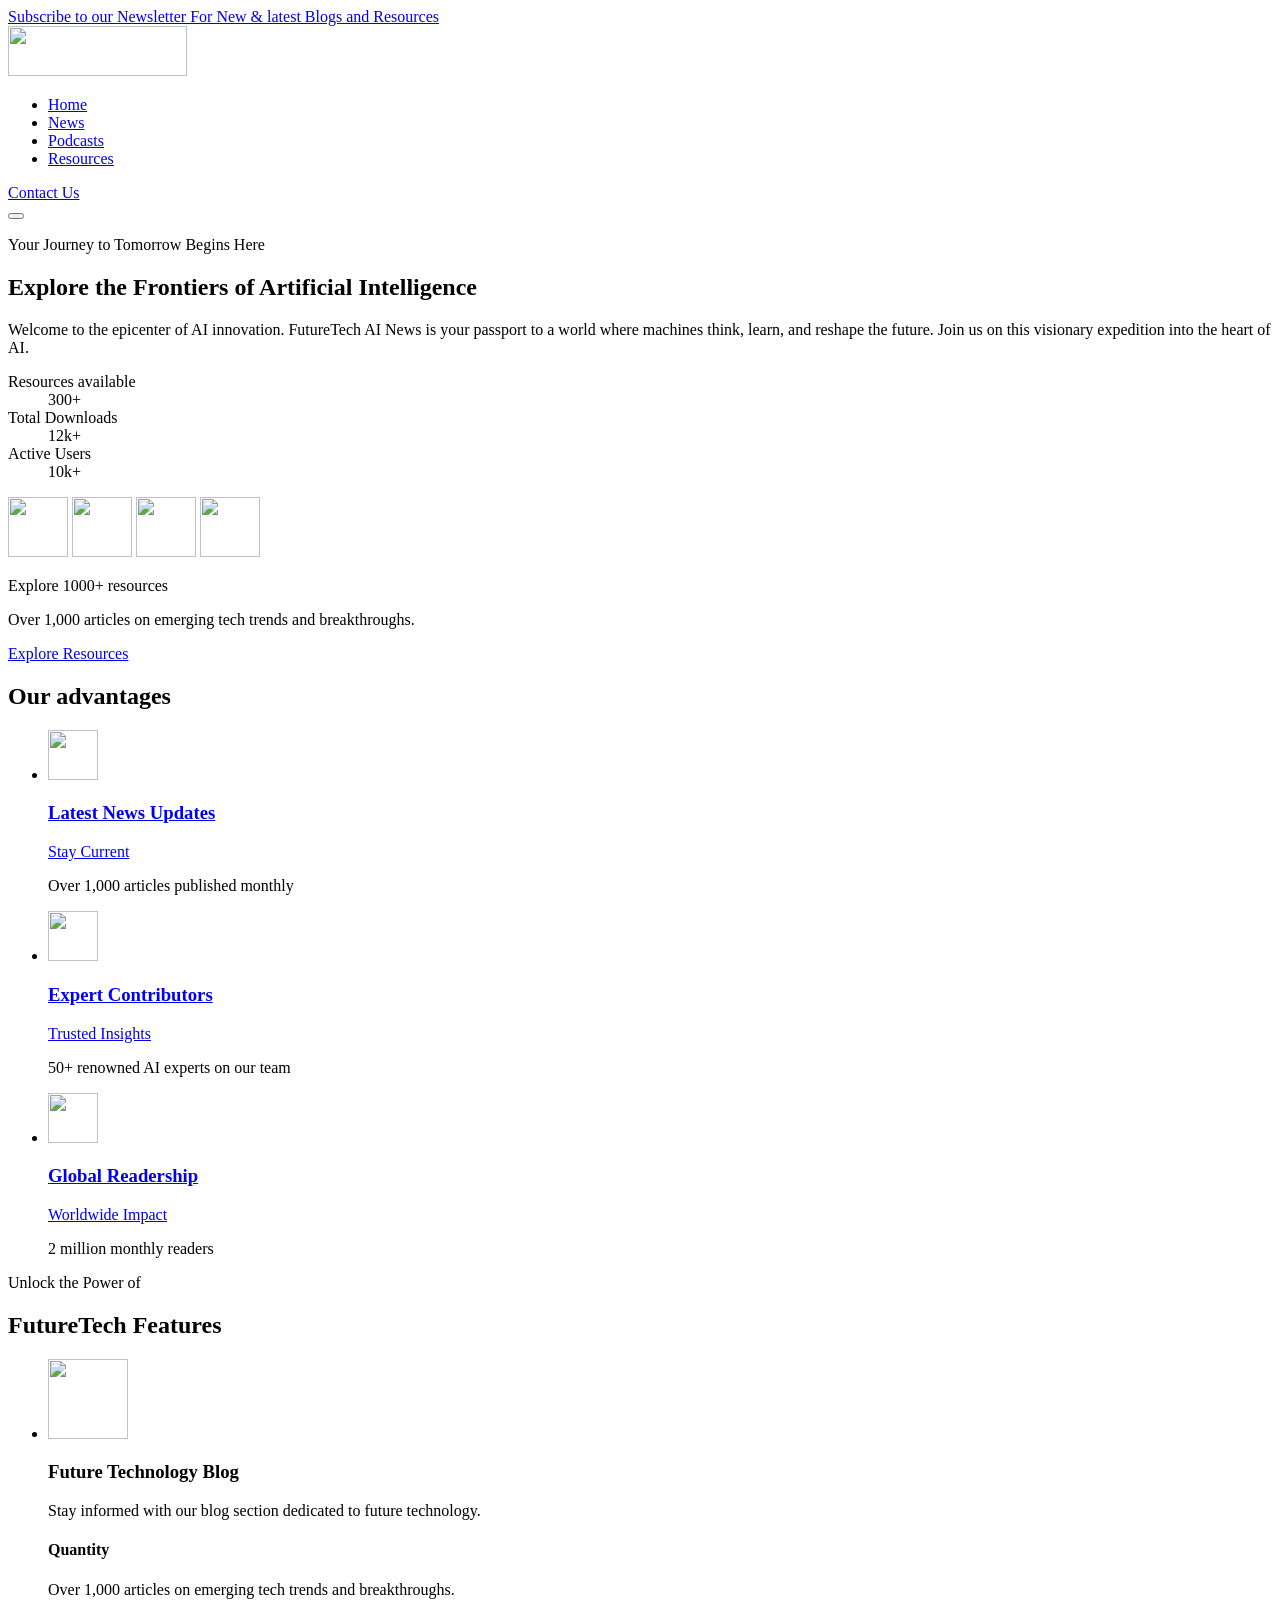
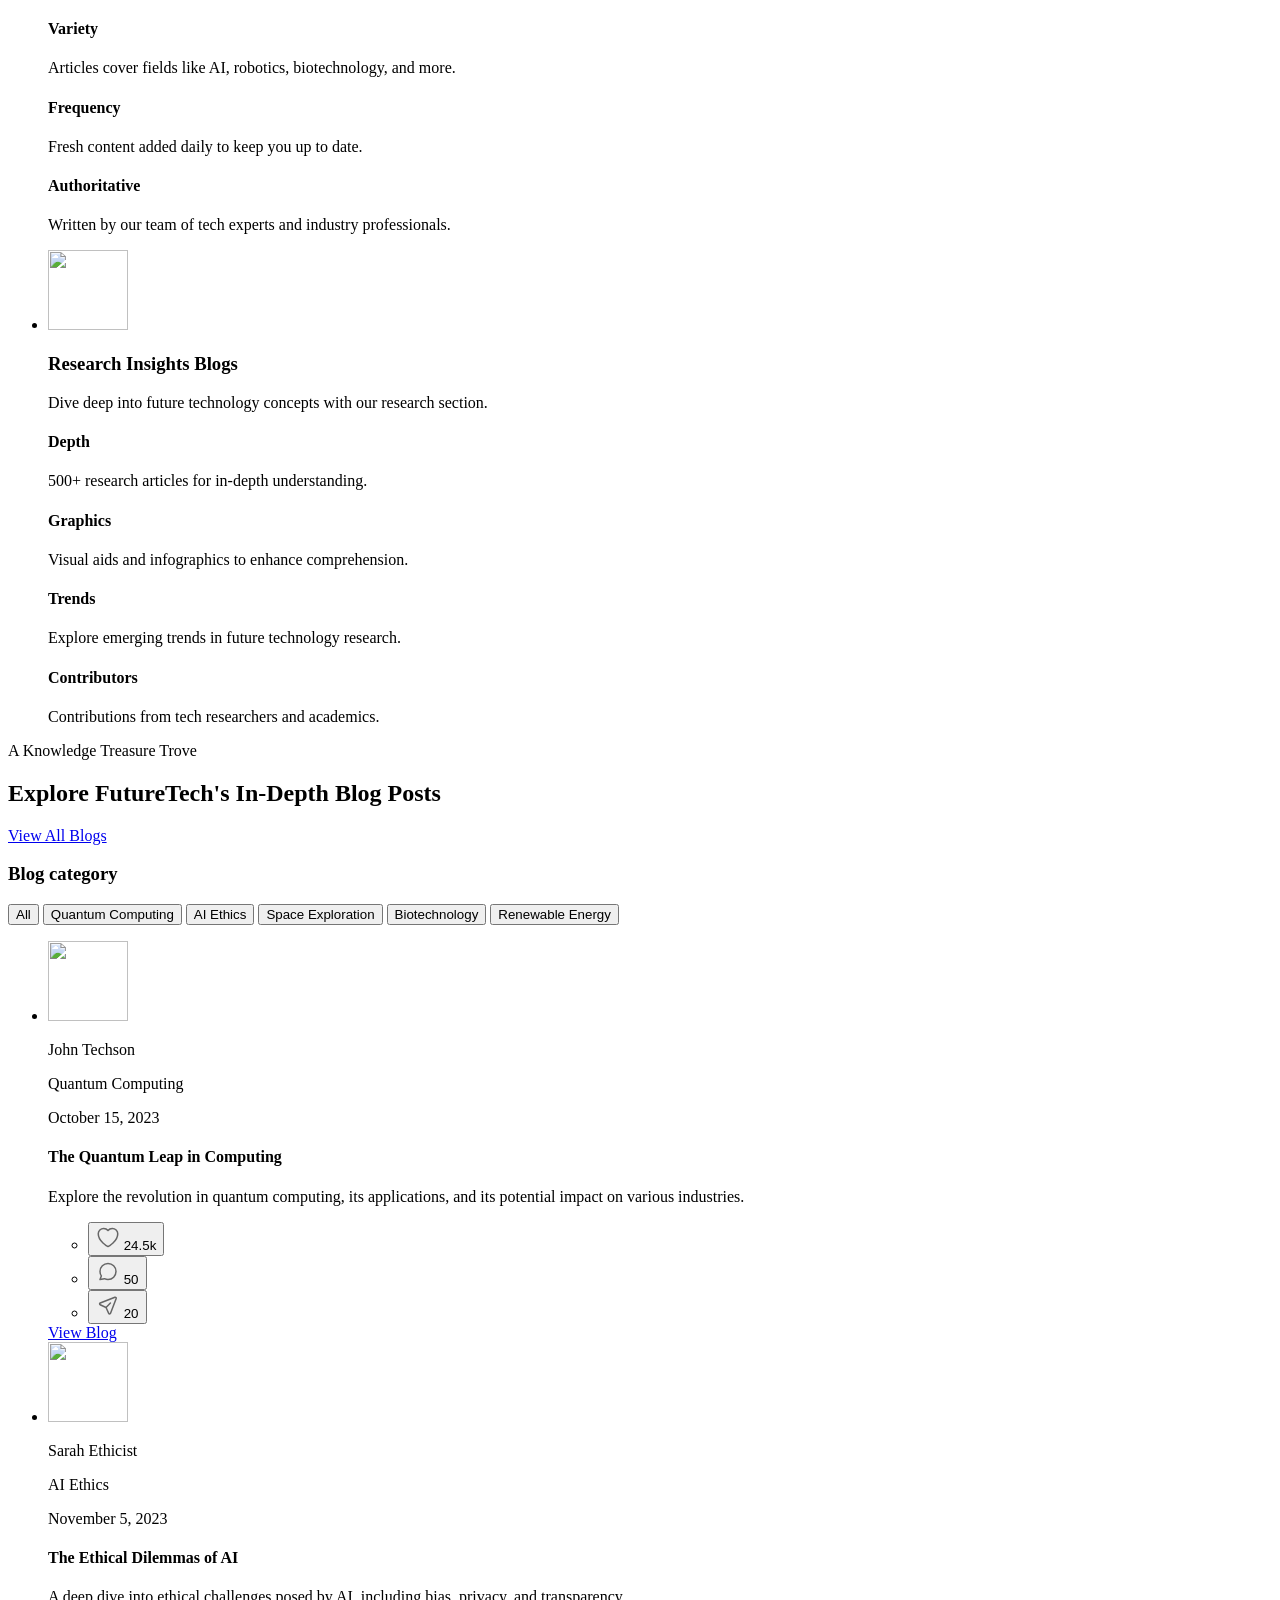
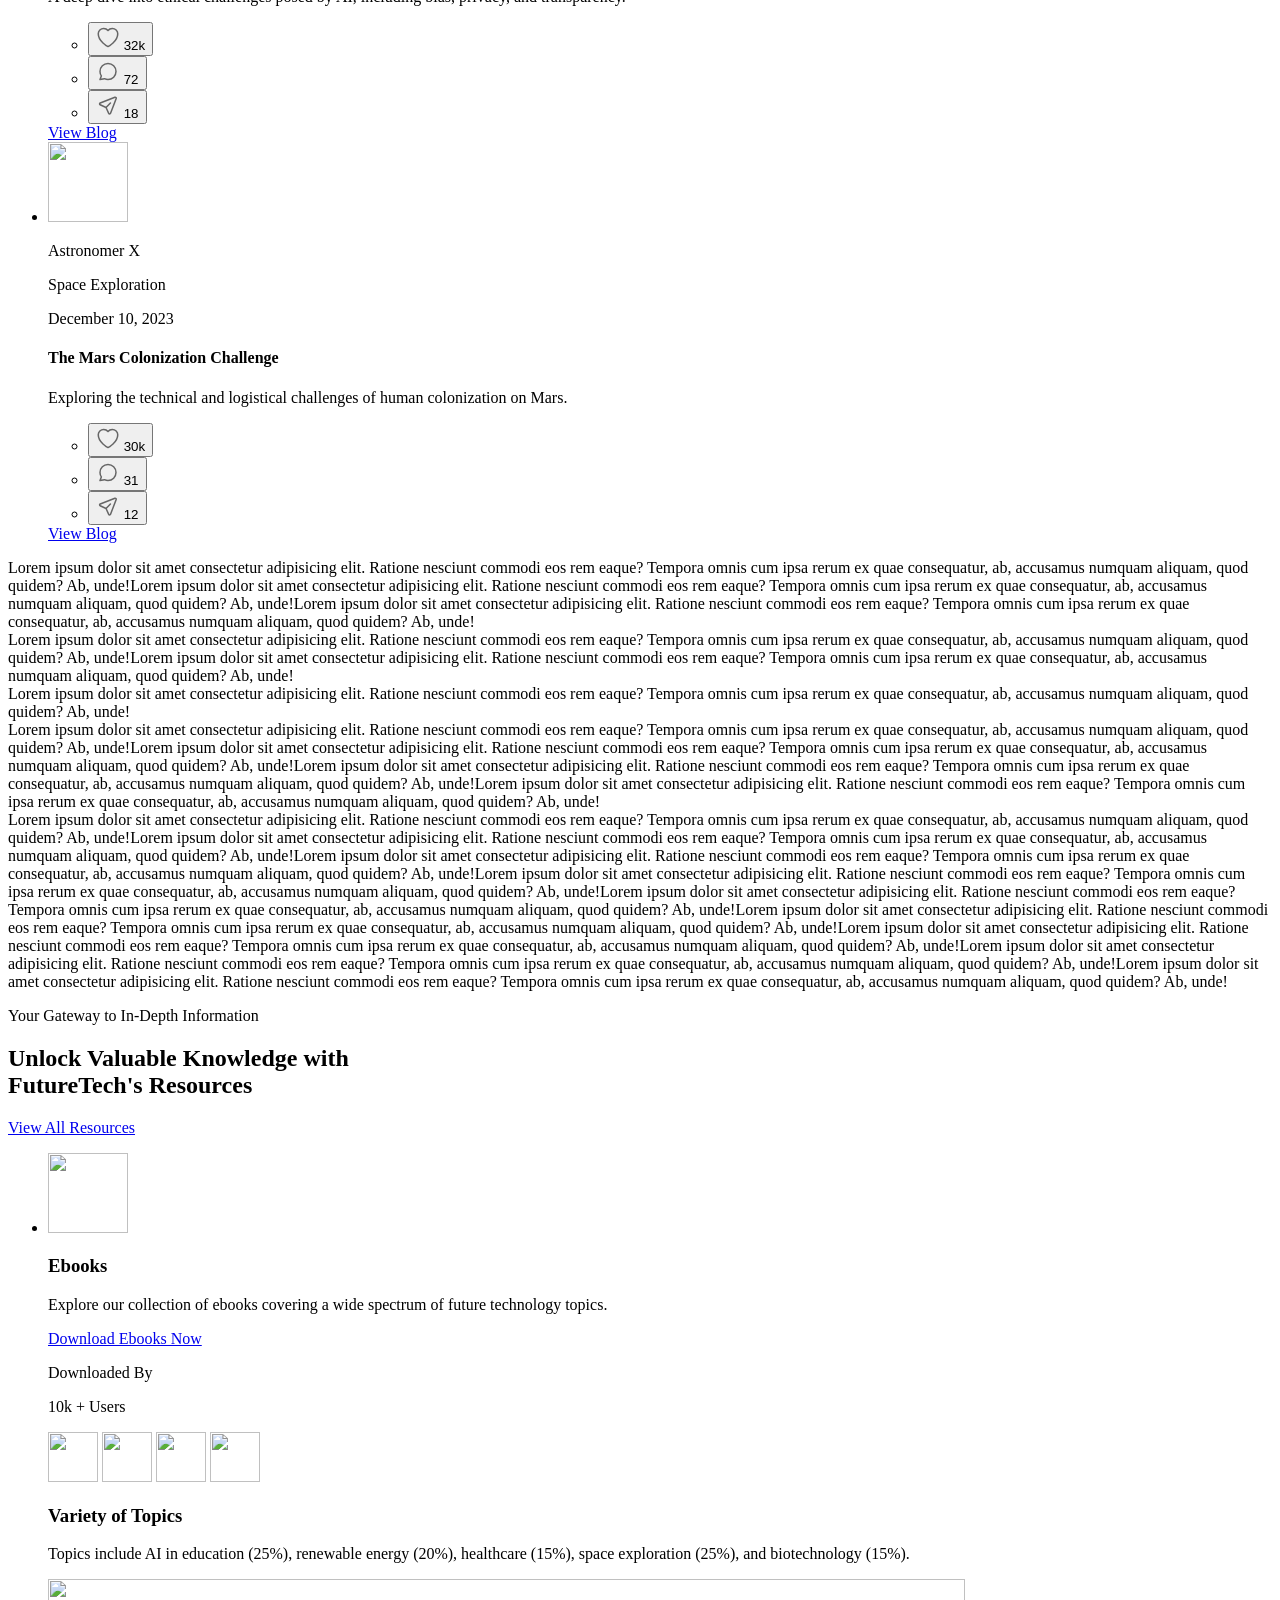
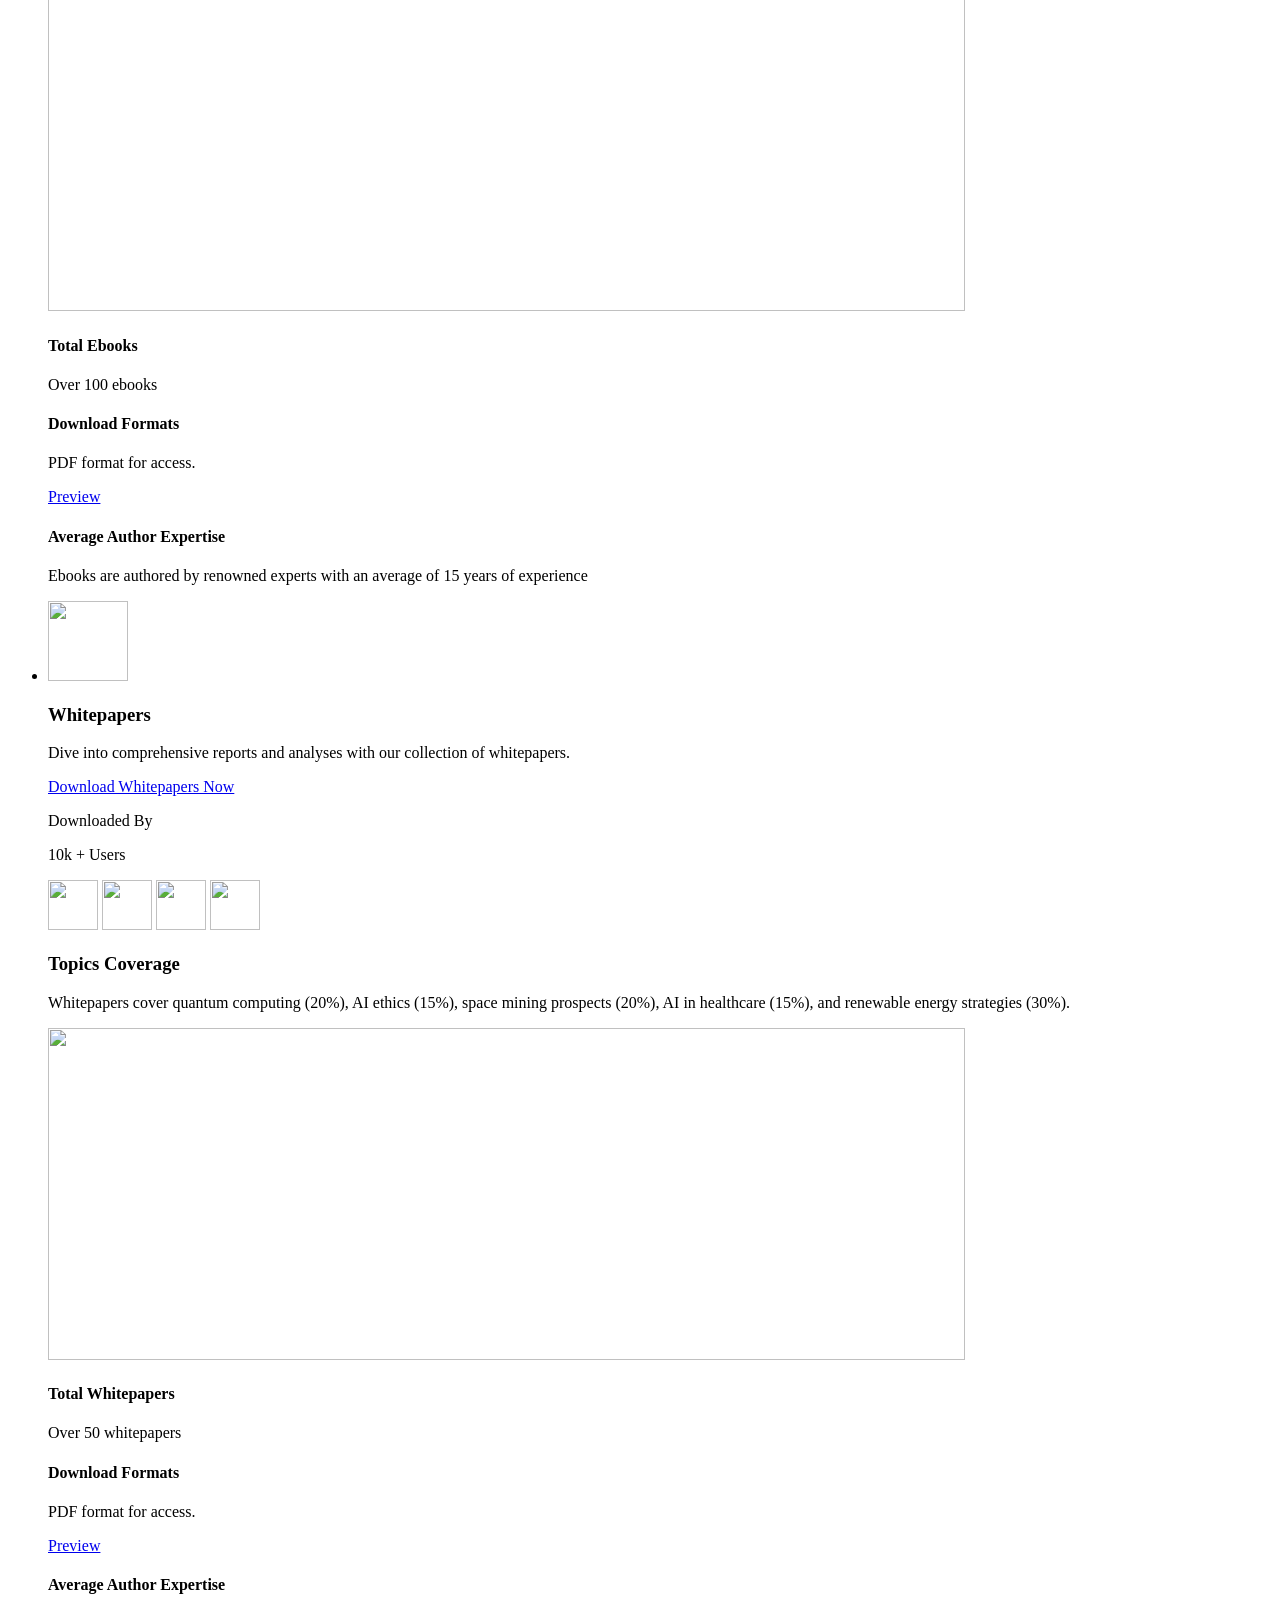
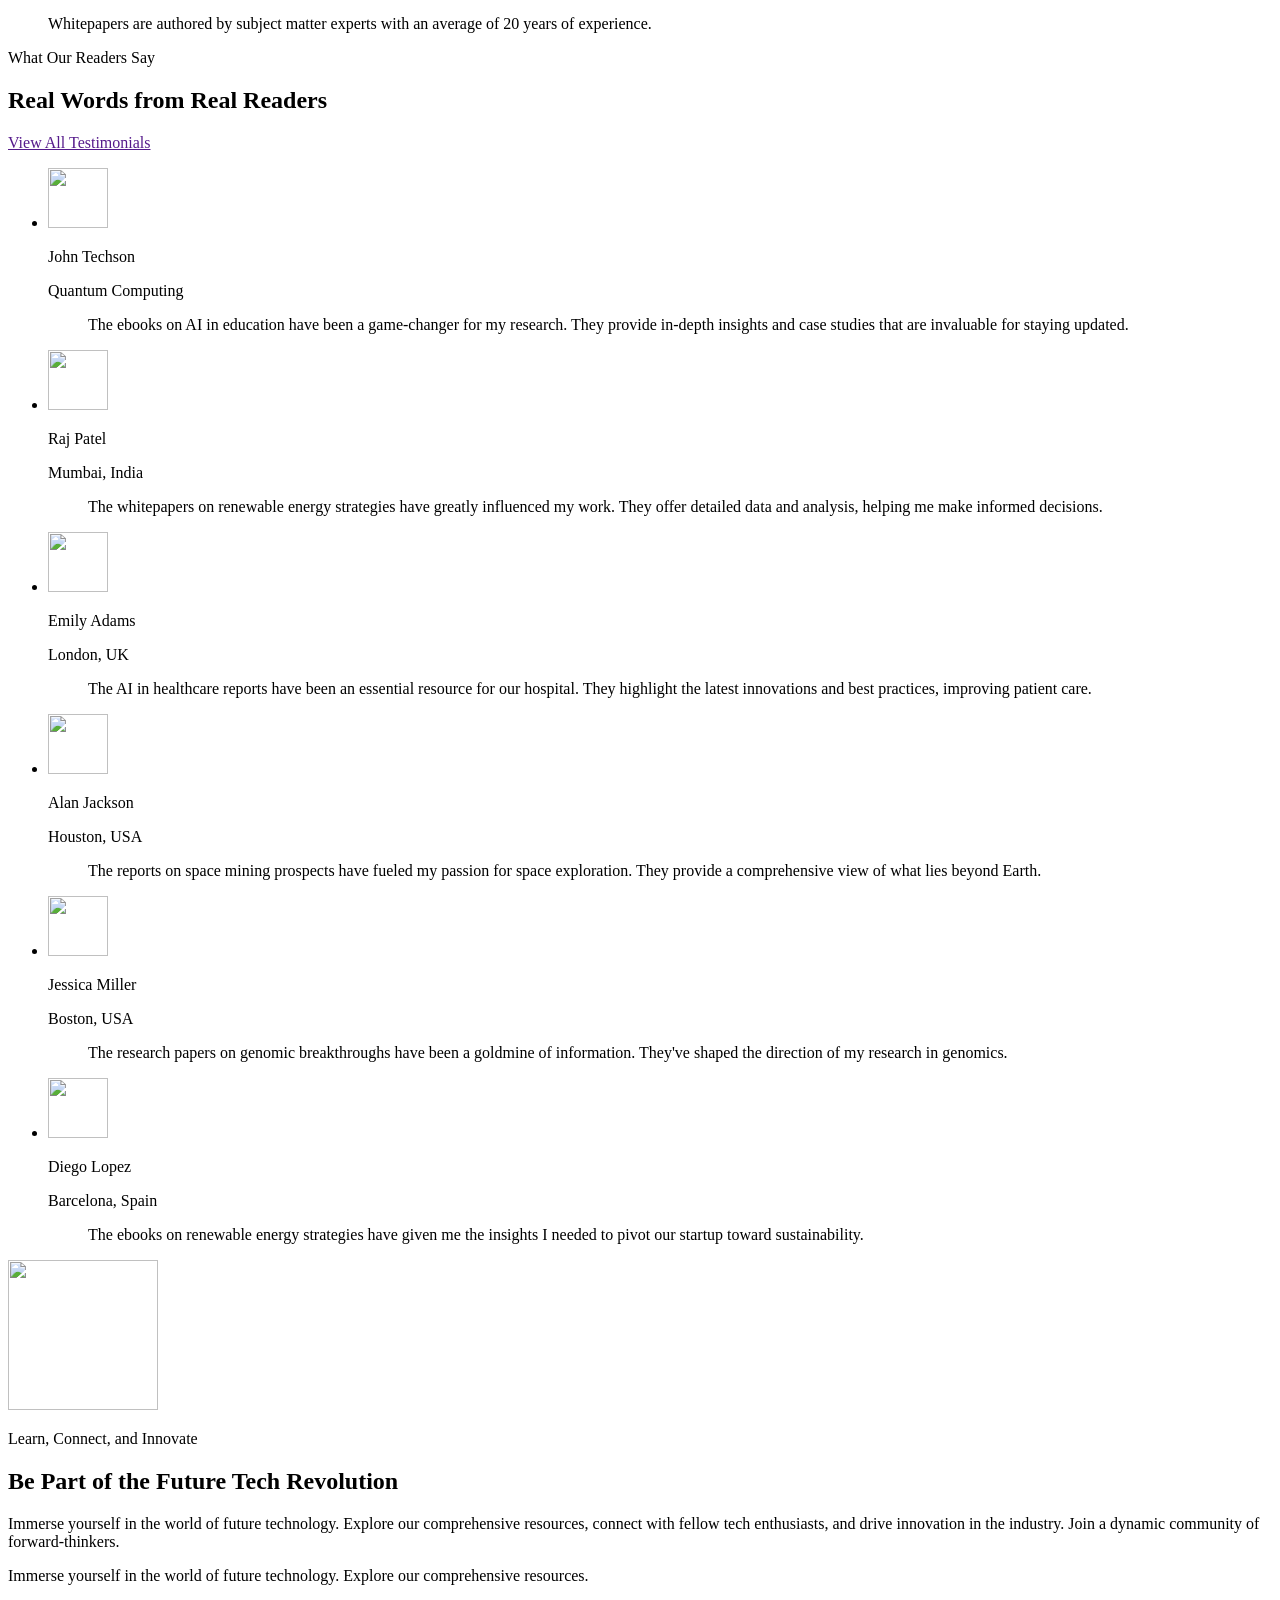
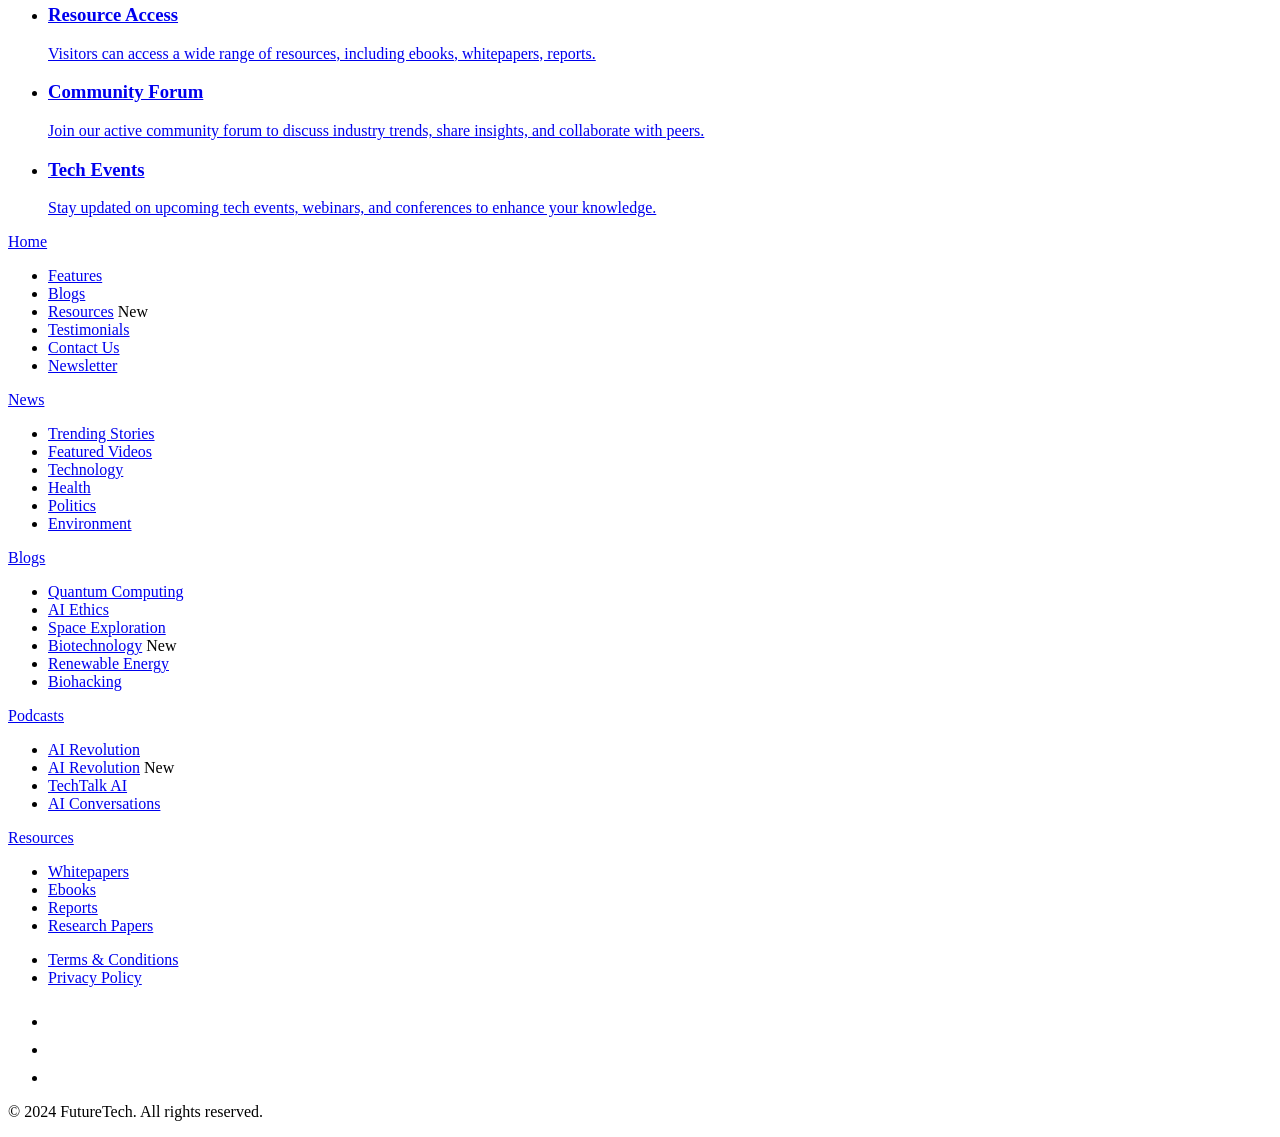
==== index.html @ 50db4e60 "Add files via upload" ====
<!DOCTYPE html>
<html lang="en">
  <head>
    <meta charset="UTF-8" />
    <meta http-equiv="X-UA-Compatible" content="IE=edge" />
    <meta
      name="viewport"
      content="width=device-width, user-scalable=no, initial-scale=1.0 maximum-scale=1.0, minimum-scale=1.0"
    />
    <title>Future Tech | Home</title>
    <link rel="stylesheet" href="/styles/main.css" />
    <script src="/scripts/main.js" type="module" defer></script>
  </head>
  <body>
    <header class="header" data-js-header>
      <div class="header__promo">
        <div class="header__promo-inner container">
          <a href="/" class="header__promo-link"
            ><span class="icon icon--yellow-arrow"
              >Subscribe to our Newsletter For New & latest Blogs and
              Resources</span
            >
          </a>
        </div>
      </div>
      <div class="header__body">
        <div class="header__body-inner container">
          <a href="/" class="header__logo logo" title="Home" aria-label="Home">
            <img
              src="/images/logo.svg"
              alt=""
              class="logo__image"
              width="179"
              height="50"
            />
          </a>
          <div class="header__overlay" data-js-header-overlay>
            <nav class="header__menu">
              <ul class="header__menu-list">
                <li class="header__menu-item">
                  <a href="/index.html" class="header__menu-link is-active"
                    >Home</a
                  >
                </li>
                <li class="header__menu-item">
                  <a href="/news.html" class="header__menu-link">News</a>
                </li>
                <li class="header__menu-item">
                  <a href="/podcasts.html" class="header__menu-link"
                    >Podcasts</a
                  >
                </li>
                <li class="header__menu-item">
                  <a href="/resources.html" class="header__menu-link"
                    >Resources</a
                  >
                </li>
              </ul>
            </nav>
            <a
              href="/contacts.html"
              class="header__contact-us-link button button--accent"
              >Contact Us</a
            >
          </div>
          <button
            class="header__burger-button burger-button visible-mobile"
            type="button"
            aria-label="Open menu"
            title="Open menu"
            data-js-header-burger-button
          >
            <span class="burger-button__line"></span>
            <span class="burger-button__line"></span>
            <span class="burger-button__line"></span>
          </button>
        </div>
      </div>
    </header>

    <main>
      <section class="hero" aria-labelledby="hero-title">
        <div class="hero__main container">
          <div class="hero__body">
            <p class="hero__subtitle">Your Journey to Tomorrow Begins Here</p>
            <h1 class="hero__title" id="hero-title">
              Explore the Frontiers of Artificial Intelligence
            </h1>
            <div class="hero__description">
              <p>
                Welcome to the epicenter of AI innovation. FutureTech AI News is
                your passport to a world where machines think, learn, and
                reshape the future. Join us on this visionary expedition into
                the heart of AI.
              </p>
            </div>
          </div>
          <div
            class="hero__metrics metrics full-vw-line full-vw-line--top full-vw-line--left"
          >
            <dl class="metrics__list">
              <div class="metrics__item">
                <dt class="metrics__key">Resources available</dt>
                <dd class="metrics__value h3">
                  300<span class="metrics__sign">+</span>
                </dd>
              </div>
              <div class="metrics__item">
                <dt class="metrics__key">Total Downloads</dt>
                <dd class="metrics__value h3">
                  12k<span class="metrics__sign">+</span>
                </dd>
              </div>
              <div class="metrics__item">
                <dt class="metrics__key">Active Users</dt>
                <dd class="metrics__value h3">
                  10k<span class="metrics__sign">+</span>
                </dd>
              </div>
            </dl>
          </div>
          <div class="hero__resources-preview resources-preview">
            <div class="resources-preview__team team">
              <img
                src="/images/team/1.png"
                alt=""
                class="team__person"
                width="60"
                height="60"
                loading="lazy"
              />
              <img
                src="/images/team/2.png"
                alt=""
                class="team__person"
                width="60"
                height="60"
                loading="lazy"
              />
              <img
                src="/images/team/3.png"
                alt=""
                class="team__person"
                width="60"
                height="60"
                loading="lazy"
              />
              <img
                src="/images/team/4.png"
                alt=""
                class="team__person"
                width="60"
                height="60"
                loading="lazy"
              />
            </div>
            <div class="resources-preview__body">
              <p class="resources-preview__title h5">Explore 1000+ resources</p>
              <p class="resources-preview__subtitle">
                Over 1,000 articles on emerging tech trends and breakthroughs.
              </p>
            </div>
            <a href="/" class="resources-preview__button button"
              ><span class="icon icon--yellow-arrow">Explore Resources</span></a
            >
          </div>
        </div>
        <div class="hero__advantages">
          <h2 class="visually-hidden">Our advantages</h2>
          <ul class="hero__advantages-list container">
            <li class="hero__advantages-item">
              <div class="advantage-card">
                <img
                  src="/icons/advantages/1.svg"
                  alt=""
                  class="advantage-card__image"
                  width="50"
                  height="50"
                  loading="lazy"
                />
                <a href="/" class="advantage-card__link circle-icon">
                  <h3 class="advantage-card__title h6">Latest News Updates</h3>
                  <p class="advantage-card__subtitle">Stay Current</p>
                </a>
                <p class="advantage-card__details">
                  Over 1,000 articles published monthly
                </p>
              </div>
            </li>
            <li class="hero__advantages-item">
              <div class="advantage-card">
                <img
                  src="/icons/advantages/2.svg"
                  alt=""
                  class="advantage-card__image"
                  width="50"
                  height="50"
                  loading="lazy"
                />
                <a href="/" class="advantage-card__link circle-icon">
                  <h3 class="advantage-card__title h6">Expert Contributors</h3>
                  <p class="advantage-card__subtitle">Trusted Insights</p>
                </a>
                <p class="advantage-card__details">
                  50+ renowned AI experts on our team
                </p>
              </div>
            </li>
            <li class="hero__advantages-item">
              <div class="advantage-card">
                <img
                  src="/icons/advantages/3.svg"
                  alt=""
                  class="advantage-card__image"
                  width="50"
                  height="50"
                  loading="lazy"
                />
                <a href="/" class="advantage-card__link circle-icon">
                  <h3 class="advantage-card__title h6">Global Readership</h3>
                  <p class="advantage-card__subtitle">Worldwide Impact</p>
                </a>
                <p class="advantage-card__details">2 million monthly readers</p>
              </div>
            </li>
          </ul>
        </div>
      </section>

      <section class="section" aria-labelledby="features-title">
        <header class="section__header">
          <div class="section__header-inner container">
            <div class="section__header-info">
              <p class="section__subtitle tag">Unlock the Power of</p>
              <h2 class="section__title" id="features-title">
                FutureTech Features
              </h2>
            </div>
          </div>
        </header>
        <div class="section__body">
          <ul class="list">
            <li class="list__item">
              <div class="card container">
                <div class="card__preview">
                  <div class="card__preview-main">
                    <img
                      src="/images/features/1.svg"
                      alt=""
                      class="card__preview-icon"
                      width="80"
                      height="80"
                      loading="lazy"
                    />
                    <div class="card__preview-info">
                      <h3 class="card__preview-title">
                        Future Technology Blog
                      </h3>
                      <div class="card__preview-description">
                        <p>
                          Stay informed with our blog section dedicated to
                          future technology.
                        </p>
                      </div>
                    </div>
                  </div>
                </div>
                <div class="card__body">
                  <div class="card__grid card__grid--2-cols">
                    <div class="card__cell tile">
                      <h4 class="card__cell-title h5">Quantity</h4>
                      <p class="card__cell-description">
                        Over 1,000 articles on emerging tech trends and
                        breakthroughs.
                      </p>
                    </div>
                    <div class="card__cell tile">
                      <h4 class="card__cell-title h5">Variety</h4>
                      <p class="card__cell-description">
                        Articles cover fields like AI, robotics, biotechnology,
                        and more.
                      </p>
                    </div>
                    <div class="card__cell tile">
                      <h4 class="card__cell-title h5">Frequency</h4>
                      <p class="card__cell-description">
                        Fresh content added daily to keep you up to date.
                      </p>
                    </div>
                    <div class="card__cell tile">
                      <h4 class="card__cell-title h5">Authoritative</h4>
                      <p class="card__cell-description">
                        Written by our team of tech experts and industry
                        professionals.
                      </p>
                    </div>
                  </div>
                </div>
              </div>
            </li>
            <li class="list__item">
              <div class="card container">
                <div class="card__preview">
                  <div class="card__preview-main">
                    <img
                      src="/images/features/2.svg"
                      alt=""
                      class="card__preview-icon"
                      width="80"
                      height="80"
                      loading="lazy"
                    />
                    <div class="card__preview-info">
                      <h3 class="card__preview-title">
                        Research Insights Blogs
                      </h3>
                      <div class="card__preview-description">
                        <p>
                          Dive deep into future technology concepts with our
                          research section.
                        </p>
                      </div>
                    </div>
                  </div>
                </div>
                <div class="card__body">
                  <div class="card__grid card__grid--2-cols">
                    <div class="card__cell tile">
                      <h4 class="card__cell-title h5">Depth</h4>
                      <p class="card__cell-description">
                        500+ research articles for in-depth understanding.
                      </p>
                    </div>
                    <div class="card__cell tile">
                      <h4 class="card__cell-title h5">Graphics</h4>
                      <p class="card__cell-description">
                        Visual aids and infographics to enhance comprehension.
                      </p>
                    </div>
                    <div class="card__cell tile">
                      <h4 class="card__cell-title h5">Trends</h4>
                      <p class="card__cell-description">
                        Explore emerging trends in future technology research.
                      </p>
                    </div>
                    <div class="card__cell tile">
                      <h4 class="card__cell-title h5">Contributors</h4>
                      <p class="card__cell-description">
                        Contributions from tech researchers and academics.
                      </p>
                    </div>
                  </div>
                </div>
              </div>
            </li>
          </ul>
        </div>
      </section>

      <section class="section" aria-labelledby="blog-title">
        <header class="section__header">
          <div class="section__header-inner container">
            <div class="section__header-info">
              <p class="section__subtitle tag">A Knowledge Treasure Trove</p>
              <h2 class="section__title" id="blog-title">
                Explore FutureTech's In-Depth Blog Posts
              </h2>
            </div>
            <div class="section__actions">
              <a href="/blog.html" class="section__link button"
                ><span class="icon icon--yellow-arrow">View All Blogs</span>
              </a>
            </div>
          </div>
        </header>
        <div class="section__body tabs" data-js-tabs>
          <h3 class="visually-hidden" id="blog-category-title">
            Blog category
          </h3>
          <header class="tabs__header">
            <div
              class="tabs__buttons container"
              role="tablist"
              aria-labelledby="blog-category-title"
            >
              <button
                class="tabs__button is-active"
                type="button"
                id="tab-1"
                role="tab"
                aria-controls="tabpanel-1"
                data-js-tabs-button
                aria-selected="true"
              >
                All
              </button>
              <button
                class="tabs__button"
                type="button"
                id="tab-2"
                role="tab"
                aria-controls="tabpanel-2"
                data-js-tabs-button
                aria-selected="false"
                tabindex="-1"
              >
                Quantum Computing
              </button>
              <button
                class="tabs__button"
                type="button"
                id="tab-3"
                role="tab"
                aria-controls="tabpanel-3"
                data-js-tabs-button
                aria-selected="false"
                tabindex="-1"
              >
                AI Ethics
              </button>
              <button
                class="tabs__button"
                type="button"
                id="tab-4"
                role="tab"
                aria-controls="tabpanel-4"
                data-js-tabs-button
                aria-selected="false"
                tabindex="-1"
              >
                Space Exploration
              </button>
              <button
                class="tabs__button"
                type="button"
                id="tab-5"
                role="tab"
                aria-controls="tabpanel-5"
                data-js-tabs-button
                aria-selected="false"
                tabindex="-1"
              >
                Biotechnology
              </button>
              <button
                class="tabs__button"
                type="button"
                id="tab-6"
                role="tab"
                aria-controls="tabpanel-6"
                data-js-tabs-button
                aria-selected="false"
                tabindex="-1"
              >
                Renewable Energy
              </button>
            </div>
          </header>
          <div class="tabs__body">
            <div
              class="tabs__content is-active"
              id="tabpanel-1"
              aria-labelledby="tab-1"
              tabindex="0"
              data-js-tabs-content
            >
              <ul class="list">
                <li class="list__item">
                  <article class="blog-card container">
                    <div class="blog-card__author person-card">
                      <img
                        src="/images/blog/1.png"
                        alt=""
                        class="person-card__image"
                        width="80"
                        height="80"
                        loading="lazy"
                      />
                      <div class="person-card__body">
                        <p class="person-card__name">John Techson</p>
                        <p class="person-card__department">Quantum Computing</p>
                      </div>
                    </div>
                    <div class="blog-card__body">
                      <time class="blog-card__date h6" datetime="2023-10-15"
                        >October 15, 2023</time
                      >
                      <div class="blog-card__info">
                        <h4 class="blog-card__title">
                          The Quantum Leap in Computing
                        </h4>
                        <div class="blog-card__description">
                          <p>
                            Explore the revolution in quantum computing, its
                            applications, and its potential impact on various
                            industries.
                          </p>
                        </div>
                      </div>
                      <div class="blog-card__actions blog-actions">
                        <ul class="blog-actions__list">
                          <li class="blog-actions__item">
                            <button
                              class="blog-actions__button is-active"
                              type="button"
                              aria-label="Dislike"
                              title="Dislike"
                            >
                              <span class="blog-actions__icon-wrapper"
                                ><svg
                                  width="24"
                                  height="25"
                                  viewBox="0 0 24 25"
                                  fill="none"
                                  xmlns="http://www.w3.org/2000/svg"
                                >
                                  <path
                                    d="M11.645 21.4107L11.6384 21.4071L11.6158 21.3949C11.5965 21.3844 11.5689 21.3693 11.5336 21.3496C11.4629 21.3101 11.3612 21.2524 11.233 21.1769C10.9765 21.0261 10.6132 20.8039 10.1785 20.515C9.31074 19.9381 8.15122 19.0901 6.9886 18.0063C4.68781 15.8615 2.25 12.6751 2.25 8.75C2.25 5.82194 4.7136 3.5 7.6875 3.5C9.43638 3.5 11.0023 4.29909 12 5.5516C12.9977 4.29909 14.5636 3.5 16.3125 3.5C19.2864 3.5 21.75 5.82194 21.75 8.75C21.75 12.6751 19.3122 15.8615 17.0114 18.0063C15.8488 19.0901 14.6893 19.9381 13.8215 20.515C13.3868 20.8039 13.0235 21.0261 12.767 21.1769C12.6388 21.2524 12.5371 21.3101 12.4664 21.3496C12.4311 21.3693 12.4035 21.3844 12.3842 21.3949L12.3616 21.4071L12.355 21.4107L12.3523 21.4121C12.1323 21.5289 11.8677 21.5289 11.6477 21.4121L11.645 21.4107Z"
                                    stroke="#666666"
                                    stroke-width="1.5"
                                    stroke-linejoin="round"
                                  />
                                </svg>
                              </span>
                              <span>24.5k</span>
                            </button>
                          </li>
                          <li class="blog-actions__item">
                            <button
                              class="blog-actions__button"
                              type="button"
                              aria-label="Discuss"
                              title="Discuss"
                            >
                              <span class="blog-actions__icon-wrapper"
                                ><svg
                                  width="24"
                                  height="25"
                                  viewBox="0 0 24 25"
                                  fill="none"
                                  xmlns="http://www.w3.org/2000/svg"
                                >
                                  <path
                                    d="M8.48581 19.6888C9.54657 20.2083 10.7392 20.5 12 20.5C16.4183 20.5 20 16.9183 20 12.5C20 8.08172 16.4183 4.5 12 4.5C7.58172 4.5 4 8.08172 4 12.5C4 14.1401 4.49356 15.665 5.34026 16.9341M8.48581 19.6888L4 20.5L5.34026 16.9341M8.48581 19.6888L8.49231 19.6877M5.34026 16.9341L5.34154 16.9308"
                                    stroke="#666666"
                                    stroke-width="1.5"
                                    stroke-linecap="round"
                                    stroke-linejoin="round"
                                  />
                                </svg>
                              </span>
                              <span>50</span>
                            </button>
                          </li>
                          <li class="blog-actions__item">
                            <button
                              class="blog-actions__button"
                              type="button"
                              aria-label="Share"
                              title="Share"
                            >
                              <span class="blog-actions__icon-wrapper">
                                <svg
                                  width="24"
                                  height="25"
                                  viewBox="0 0 24 25"
                                  fill="none"
                                  xmlns="http://www.w3.org/2000/svg"
                                >
                                  <path
                                    d="M10.0384 14.4616L4.1719 11.7951C3.36454 11.4281 3.39898 10.2697 4.22673 9.95134L18.8999 4.30781C19.7087 3.99675 20.5033 4.79139 20.1922 5.60013L14.5487 20.2733C14.2303 21.1011 13.072 21.1355 12.705 20.3281L10.0384 14.4616ZM10.0384 14.4616L14.4231 10.077"
                                    stroke="#666666"
                                    stroke-width="1.5"
                                    stroke-linecap="round"
                                    stroke-linejoin="round"
                                  />
                                </svg>
                              </span>
                              <span>20</span>
                            </button>
                          </li>
                        </ul>
                      </div>
                    </div>
                    <a href="/" class="blog-card__link button"
                      ><span class="icon icon--yellow-arrow">View Blog</span>
                    </a>
                  </article>
                </li>
                <li class="list__item">
                  <article class="blog-card container">
                    <div class="blog-card__author person-card">
                      <img
                        src="/images/blog/2.png"
                        alt=""
                        class="person-card__image"
                        width="80"
                        height="80"
                        loading="lazy"
                      />
                      <div class="person-card__body">
                        <p class="person-card__name">Sarah Ethicist</p>
                        <p class="person-card__department">AI Ethics</p>
                      </div>
                    </div>
                    <div class="blog-card__body">
                      <time class="blog-card__date h6" datetime="2023-10-15"
                        >November 5, 2023</time
                      >
                      <div class="blog-card__info">
                        <h4 class="blog-card__title">
                          The Ethical Dilemmas of AI
                        </h4>
                        <div class="blog-card__description">
                          <p>
                            A deep dive into ethical challenges posed by AI,
                            including bias, privacy, and transparency.
                          </p>
                        </div>
                      </div>
                      <div class="blog-card__actions blog-actions">
                        <ul class="blog-actions__list">
                          <li class="blog-actions__item">
                            <button
                              class="blog-actions__button"
                              type="button"
                              aria-label="Like"
                              title="Like"
                            >
                              <span class="blog-actions__icon-wrapper"
                                ><svg
                                  width="24"
                                  height="25"
                                  viewBox="0 0 24 25"
                                  fill="none"
                                  xmlns="http://www.w3.org/2000/svg"
                                >
                                  <path
                                    d="M11.645 21.4107L11.6384 21.4071L11.6158 21.3949C11.5965 21.3844 11.5689 21.3693 11.5336 21.3496C11.4629 21.3101 11.3612 21.2524 11.233 21.1769C10.9765 21.0261 10.6132 20.8039 10.1785 20.515C9.31074 19.9381 8.15122 19.0901 6.9886 18.0063C4.68781 15.8615 2.25 12.6751 2.25 8.75C2.25 5.82194 4.7136 3.5 7.6875 3.5C9.43638 3.5 11.0023 4.29909 12 5.5516C12.9977 4.29909 14.5636 3.5 16.3125 3.5C19.2864 3.5 21.75 5.82194 21.75 8.75C21.75 12.6751 19.3122 15.8615 17.0114 18.0063C15.8488 19.0901 14.6893 19.9381 13.8215 20.515C13.3868 20.8039 13.0235 21.0261 12.767 21.1769C12.6388 21.2524 12.5371 21.3101 12.4664 21.3496C12.4311 21.3693 12.4035 21.3844 12.3842 21.3949L12.3616 21.4071L12.355 21.4107L12.3523 21.4121C12.1323 21.5289 11.8677 21.5289 11.6477 21.4121L11.645 21.4107Z"
                                    stroke="#666666"
                                    stroke-width="1.5"
                                    stroke-linejoin="round"
                                  />
                                </svg>
                              </span>
                              <span>32k</span>
                            </button>
                          </li>
                          <li class="blog-actions__item">
                            <button
                              class="blog-actions__button"
                              type="button"
                              aria-label="Discuss"
                              title="Discuss"
                            >
                              <span class="blog-actions__icon-wrapper"
                                ><svg
                                  width="24"
                                  height="25"
                                  viewBox="0 0 24 25"
                                  fill="none"
                                  xmlns="http://www.w3.org/2000/svg"
                                >
                                  <path
                                    d="M8.48581 19.6888C9.54657 20.2083 10.7392 20.5 12 20.5C16.4183 20.5 20 16.9183 20 12.5C20 8.08172 16.4183 4.5 12 4.5C7.58172 4.5 4 8.08172 4 12.5C4 14.1401 4.49356 15.665 5.34026 16.9341M8.48581 19.6888L4 20.5L5.34026 16.9341M8.48581 19.6888L8.49231 19.6877M5.34026 16.9341L5.34154 16.9308"
                                    stroke="#666666"
                                    stroke-width="1.5"
                                    stroke-linecap="round"
                                    stroke-linejoin="round"
                                  />
                                </svg>
                              </span>
                              <span>72</span>
                            </button>
                          </li>
                          <li class="blog-actions__item">
                            <button
                              class="blog-actions__button"
                              type="button"
                              aria-label="Share"
                              title="Share"
                            >
                              <span class="blog-actions__icon-wrapper">
                                <svg
                                  width="24"
                                  height="25"
                                  viewBox="0 0 24 25"
                                  fill="none"
                                  xmlns="http://www.w3.org/2000/svg"
                                >
                                  <path
                                    d="M10.0384 14.4616L4.1719 11.7951C3.36454 11.4281 3.39898 10.2697 4.22673 9.95134L18.8999 4.30781C19.7087 3.99675 20.5033 4.79139 20.1922 5.60013L14.5487 20.2733C14.2303 21.1011 13.072 21.1355 12.705 20.3281L10.0384 14.4616ZM10.0384 14.4616L14.4231 10.077"
                                    stroke="#666666"
                                    stroke-width="1.5"
                                    stroke-linecap="round"
                                    stroke-linejoin="round"
                                  />
                                </svg>
                              </span>
                              <span>18</span>
                            </button>
                          </li>
                        </ul>
                      </div>
                    </div>
                    <a href="/" class="blog-card__link button"
                      ><span class="icon icon--yellow-arrow">View Blog</span>
                    </a>
                  </article>
                </li>
                <li class="list__item">
                  <article class="blog-card container">
                    <div class="blog-card__author person-card">
                      <img
                        src="/images/blog/3.png"
                        alt=""
                        class="person-card__image"
                        width="80"
                        height="80"
                        loading="lazy"
                      />
                      <div class="person-card__body">
                        <p class="person-card__name">Astronomer X</p>
                        <p class="person-card__department">Space Exploration</p>
                      </div>
                    </div>
                    <div class="blog-card__body">
                      <time class="blog-card__date h6" datetime="2023-10-15"
                        >December 10, 2023</time
                      >
                      <div class="blog-card__info">
                        <h4 class="blog-card__title">
                          The Mars Colonization Challenge
                        </h4>
                        <div class="blog-card__description">
                          <p>
                            Exploring the technical and logistical challenges of
                            human colonization on Mars.
                          </p>
                        </div>
                      </div>
                      <div class="blog-card__actions blog-actions">
                        <ul class="blog-actions__list">
                          <li class="blog-actions__item">
                            <button
                              class="blog-actions__button"
                              type="button"
                              aria-label="Like"
                              title="Like"
                            >
                              <span class="blog-actions__icon-wrapper"
                                ><svg
                                  width="24"
                                  height="25"
                                  viewBox="0 0 24 25"
                                  fill="none"
                                  xmlns="http://www.w3.org/2000/svg"
                                >
                                  <path
                                    d="M11.645 21.4107L11.6384 21.4071L11.6158 21.3949C11.5965 21.3844 11.5689 21.3693 11.5336 21.3496C11.4629 21.3101 11.3612 21.2524 11.233 21.1769C10.9765 21.0261 10.6132 20.8039 10.1785 20.515C9.31074 19.9381 8.15122 19.0901 6.9886 18.0063C4.68781 15.8615 2.25 12.6751 2.25 8.75C2.25 5.82194 4.7136 3.5 7.6875 3.5C9.43638 3.5 11.0023 4.29909 12 5.5516C12.9977 4.29909 14.5636 3.5 16.3125 3.5C19.2864 3.5 21.75 5.82194 21.75 8.75C21.75 12.6751 19.3122 15.8615 17.0114 18.0063C15.8488 19.0901 14.6893 19.9381 13.8215 20.515C13.3868 20.8039 13.0235 21.0261 12.767 21.1769C12.6388 21.2524 12.5371 21.3101 12.4664 21.3496C12.4311 21.3693 12.4035 21.3844 12.3842 21.3949L12.3616 21.4071L12.355 21.4107L12.3523 21.4121C12.1323 21.5289 11.8677 21.5289 11.6477 21.4121L11.645 21.4107Z"
                                    stroke="#666666"
                                    stroke-width="1.5"
                                    stroke-linejoin="round"
                                  />
                                </svg>
                              </span>
                              <span>30k</span>
                            </button>
                          </li>
                          <li class="blog-actions__item">
                            <button
                              class="blog-actions__button"
                              type="button"
                              aria-label="Discuss"
                              title="Discuss"
                            >
                              <span class="blog-actions__icon-wrapper"
                                ><svg
                                  width="24"
                                  height="25"
                                  viewBox="0 0 24 25"
                                  fill="none"
                                  xmlns="http://www.w3.org/2000/svg"
                                >
                                  <path
                                    d="M8.48581 19.6888C9.54657 20.2083 10.7392 20.5 12 20.5C16.4183 20.5 20 16.9183 20 12.5C20 8.08172 16.4183 4.5 12 4.5C7.58172 4.5 4 8.08172 4 12.5C4 14.1401 4.49356 15.665 5.34026 16.9341M8.48581 19.6888L4 20.5L5.34026 16.9341M8.48581 19.6888L8.49231 19.6877M5.34026 16.9341L5.34154 16.9308"
                                    stroke="#666666"
                                    stroke-width="1.5"
                                    stroke-linecap="round"
                                    stroke-linejoin="round"
                                  />
                                </svg>
                              </span>
                              <span>31</span>
                            </button>
                          </li>
                          <li class="blog-actions__item">
                            <button
                              class="blog-actions__button"
                              type="button"
                              aria-label="Share"
                              title="Share"
                            >
                              <span class="blog-actions__icon-wrapper">
                                <svg
                                  width="24"
                                  height="25"
                                  viewBox="0 0 24 25"
                                  fill="none"
                                  xmlns="http://www.w3.org/2000/svg"
                                >
                                  <path
                                    d="M10.0384 14.4616L4.1719 11.7951C3.36454 11.4281 3.39898 10.2697 4.22673 9.95134L18.8999 4.30781C19.7087 3.99675 20.5033 4.79139 20.1922 5.60013L14.5487 20.2733C14.2303 21.1011 13.072 21.1355 12.705 20.3281L10.0384 14.4616ZM10.0384 14.4616L14.4231 10.077"
                                    stroke="#666666"
                                    stroke-width="1.5"
                                    stroke-linecap="round"
                                    stroke-linejoin="round"
                                  />
                                </svg>
                              </span>
                              <span>12</span>
                            </button>
                          </li>
                        </ul>
                      </div>
                    </div>
                    <a href="/" class="blog-card__link button"
                      ><span class="icon icon--yellow-arrow">View Blog</span>
                    </a>
                  </article>
                </li>
              </ul>
            </div>
            <div
              class="tabs__content"
              id="tabpanel-2"
              aria-labelledby="tab-2"
              tabindex="0"
              data-js-tabs-content
            >
              Lorem ipsum dolor sit amet consectetur adipisicing elit. Ratione
              nesciunt commodi eos rem eaque? Tempora omnis cum ipsa rerum ex
              quae consequatur, ab, accusamus numquam aliquam, quod quidem? Ab,
              unde!Lorem ipsum dolor sit amet consectetur adipisicing elit.
              Ratione nesciunt commodi eos rem eaque? Tempora omnis cum ipsa
              rerum ex quae consequatur, ab, accusamus numquam aliquam, quod
              quidem? Ab, unde!Lorem ipsum dolor sit amet consectetur
              adipisicing elit. Ratione nesciunt commodi eos rem eaque? Tempora
              omnis cum ipsa rerum ex quae consequatur, ab, accusamus numquam
              aliquam, quod quidem? Ab, unde!
            </div>
            <div
              class="tabs__content"
              id="tabpanel-3"
              aria-labelledby="tab-3"
              tabindex="0"
              data-js-tabs-content
            >
              Lorem ipsum dolor sit amet consectetur adipisicing elit. Ratione
              nesciunt commodi eos rem eaque? Tempora omnis cum ipsa rerum ex
              quae consequatur, ab, accusamus numquam aliquam, quod quidem? Ab,
              unde!Lorem ipsum dolor sit amet consectetur adipisicing elit.
              Ratione nesciunt commodi eos rem eaque? Tempora omnis cum ipsa
              rerum ex quae consequatur, ab, accusamus numquam aliquam, quod
              quidem? Ab, unde!
            </div>
            <div
              class="tabs__content"
              id="tabpanel-4"
              aria-labelledby="tab-4"
              tabindex="0"
              data-js-tabs-content
            >
              Lorem ipsum dolor sit amet consectetur adipisicing elit. Ratione
              nesciunt commodi eos rem eaque? Tempora omnis cum ipsa rerum ex
              quae consequatur, ab, accusamus numquam aliquam, quod quidem? Ab,
              unde!
            </div>
            <div
              class="tabs__content"
              id="tabpanel-5"
              aria-labelledby="tab-5"
              tabindex="0"
              data-js-tabs-content
            >
              Lorem ipsum dolor sit amet consectetur adipisicing elit. Ratione
              nesciunt commodi eos rem eaque? Tempora omnis cum ipsa rerum ex
              quae consequatur, ab, accusamus numquam aliquam, quod quidem? Ab,
              unde!Lorem ipsum dolor sit amet consectetur adipisicing elit.
              Ratione nesciunt commodi eos rem eaque? Tempora omnis cum ipsa
              rerum ex quae consequatur, ab, accusamus numquam aliquam, quod
              quidem? Ab, unde!Lorem ipsum dolor sit amet consectetur
              adipisicing elit. Ratione nesciunt commodi eos rem eaque? Tempora
              omnis cum ipsa rerum ex quae consequatur, ab, accusamus numquam
              aliquam, quod quidem? Ab, unde!Lorem ipsum dolor sit amet
              consectetur adipisicing elit. Ratione nesciunt commodi eos rem
              eaque? Tempora omnis cum ipsa rerum ex quae consequatur, ab,
              accusamus numquam aliquam, quod quidem? Ab, unde!
            </div>
            <div
              class="tabs__content"
              id="tabpanel-6"
              aria-labelledby="tab-6"
              tabindex="0"
              data-js-tabs-content
            >
              Lorem ipsum dolor sit amet consectetur adipisicing elit. Ratione
              nesciunt commodi eos rem eaque? Tempora omnis cum ipsa rerum ex
              quae consequatur, ab, accusamus numquam aliquam, quod quidem? Ab,
              unde!Lorem ipsum dolor sit amet consectetur adipisicing elit.
              Ratione nesciunt commodi eos rem eaque? Tempora omnis cum ipsa
              rerum ex quae consequatur, ab, accusamus numquam aliquam, quod
              quidem? Ab, unde!Lorem ipsum dolor sit amet consectetur
              adipisicing elit. Ratione nesciunt commodi eos rem eaque? Tempora
              omnis cum ipsa rerum ex quae consequatur, ab, accusamus numquam
              aliquam, quod quidem? Ab, unde!Lorem ipsum dolor sit amet
              consectetur adipisicing elit. Ratione nesciunt commodi eos rem
              eaque? Tempora omnis cum ipsa rerum ex quae consequatur, ab,
              accusamus numquam aliquam, quod quidem? Ab, unde!Lorem ipsum dolor
              sit amet consectetur adipisicing elit. Ratione nesciunt commodi
              eos rem eaque? Tempora omnis cum ipsa rerum ex quae consequatur,
              ab, accusamus numquam aliquam, quod quidem? Ab, unde!Lorem ipsum
              dolor sit amet consectetur adipisicing elit. Ratione nesciunt
              commodi eos rem eaque? Tempora omnis cum ipsa rerum ex quae
              consequatur, ab, accusamus numquam aliquam, quod quidem? Ab,
              unde!Lorem ipsum dolor sit amet consectetur adipisicing elit.
              Ratione nesciunt commodi eos rem eaque? Tempora omnis cum ipsa
              rerum ex quae consequatur, ab, accusamus numquam aliquam, quod
              quidem? Ab, unde!Lorem ipsum dolor sit amet consectetur
              adipisicing elit. Ratione nesciunt commodi eos rem eaque? Tempora
              omnis cum ipsa rerum ex quae consequatur, ab, accusamus numquam
              aliquam, quod quidem? Ab, unde!Lorem ipsum dolor sit amet
              consectetur adipisicing elit. Ratione nesciunt commodi eos rem
              eaque? Tempora omnis cum ipsa rerum ex quae consequatur, ab,
              accusamus numquam aliquam, quod quidem? Ab, unde!
            </div>
          </div>
        </div>
      </section>

      <section class="section" aria-labelledby="resources-title">
        <header class="section__header">
          <div class="section__header-inner container">
            <div class="section__header-info">
              <p class="section__subtitle tag">
                Your Gateway to In-Depth Information
              </p>
              <h2 class="section__title" id="resources-title">
                Unlock Valuable Knowledge with <br/> FutureTech's Resources
              </h2>
            </div>
            <div class="section__actions">
              <a href="/" class="section__link button"
                ><span class="icon icon--yellow-arrow">View All Resources</span>
              </a>
            </div>
          </div>
        </header>
        <div class="section__body">
          <ul class="list">
            <li class="list__item">
              <div class="card container">
                <div class="card__preview">
                  <div class="card__preview-main">
                    <img
                      src="/images/resources/1.svg"
                      alt=""
                      class="card__preview-icon"
                      width="80"
                      height="80"
                      loading="lazy"
                    />
                    <div class="card__preview-info">
                      <h3 class="card__preview-title">Ebooks</h3>
                      <div class="card__preview-description">
                        <p>
                          Explore our collection of ebooks covering a wide
                          spectrum of future technology topics.
                        </p>
                      </div>
                    </div>
                    <a
                      href="/"
                      class="card__preview-link button button--dark-gray"
                    >
                      <span class="icon icon--yellow-arrow"
                        >Download Ebooks Now</span
                      >
                    </a>
                  </div>
                  <div class="card__preview-extra">
                    <div class="download-info tile">
                      <div class="download-info__body">
                        <p class="download-info__title">Downloaded By</p>
                        <p class="download-info__subtitle h5">10k + Users</p>
                      </div>
                      <div class="download-info__team team">
                        <img
                          src="/images/team/1.png"
                          alt=""
                          class="team__person"
                          width="50"
                          height="50"
                          loading="lazy"
                        />
                        <img
                          src="/images/team/2.png"
                          alt=""
                          class="team__person"
                          width="50"
                          height="50"
                          loading="lazy"
                        />
                        <img
                          src="/images/team/3.png"
                          alt=""
                          class="team__person"
                          width="50"
                          height="50"
                          loading="lazy"
                        />
                        <img
                          src="/images/team/4.png"
                          alt=""
                          class="team__person"
                          width="50"
                          height="50"
                          loading="lazy"
                        />
                      </div>
                    </div>
                  </div>
                </div>
                <div class="card__body card__grid card__grid--2-cols-alt">
                  <div class="card__cell">
                    <h3 class="card__cell-title h5">Variety of Topics</h3>
                  </div>
                  <div class="card__cell">
                    <p class="card__cell-description">
                      Topics include AI in education (25%), renewable energy
                      (20%), healthcare (15%), space exploration (25%), and
                      biotechnology (15%).
                    </p>
                  </div>
                  <div class="card__cell card__cell--wide">
                    <img
                      src="/images/resources/details-1.jpg"
                      alt=""
                      class="card__cell-image"
                      width="917"
                      height="332"
                      loading="lazy"
                    />
                  </div>
                  <div class="card__cell tile">
                    <h4 class="card__cell-subtitle">Total Ebooks</h4>
                    <p class="card__cell-description h6">Over 100 ebooks</p>
                  </div>
                  <div class="card__cell tile">
                    <h4 class="card__cell-subtitle">Download Formats</h4>
                    <p class="card__cell-description h6">
                      PDF format for access.
                    </p>
                    <a href="/" class="card__cell-link button">
                      <span class="icon icon--yellow-eye">Preview</span>
                    </a>
                  </div>
                  <div class="card__cell tile card__cell--wide">
                    <h4 class="card__cell-subtitle">
                      Average Author Expertise
                    </h4>
                    <p class="card__cell-description h6">
                      Ebooks are authored by renowned experts with an average of
                      15 years of experience
                    </p>
                  </div>
                </div>
              </div>
            </li>
            <li class="list__item">
              <div class="card container">
                <div class="card__preview">
                  <div class="card__preview-main">
                    <img
                      src="/images/resources/2.svg"
                      alt=""
                      class="card__preview-icon"
                      width="80"
                      height="80"
                      loading="lazy"
                    />
                    <div class="card__preview-info">
                      <h3 class="card__preview-title">Whitepapers</h3>
                      <div class="card__preview-description">
                        <p>
                          Dive into comprehensive reports and analyses with our
                          collection of whitepapers.
                        </p>
                      </div>
                    </div>
                    <a
                      href="/"
                      class="card__preview-link button button--dark-gray"
                    >
                      <span class="icon icon--yellow-arrow"
                        >Download Whitepapers Now</span
                      >
                    </a>
                  </div>
                  <div class="card__preview-extra">
                    <div class="download-info tile">
                      <div class="download-info__body">
                        <p class="download-info__title">Downloaded By</p>
                        <p class="download-info__subtitle h5">10k + Users</p>
                      </div>
                      <div class="download-info__team team">
                        <img
                          src="/images/resources/1.png"
                          alt=""
                          class="team__person"
                          width="50"
                          height="50"
                          loading="lazy"
                        />
                        <img
                          src="/images/resources/2.png"
                          alt=""
                          class="team__person"
                          width="50"
                          height="50"
                          loading="lazy"
                        />
                        <img
                          src="/images/resources/3.png"
                          alt=""
                          class="team__person"
                          width="50"
                          height="50"
                          loading="lazy"
                        />
                        <img
                          src="/images/resources/4.png"
                          alt=""
                          class="team__person"
                          width="50"
                          height="50"
                          loading="lazy"
                        />
                      </div>
                    </div>
                  </div>
                </div>
                <div class="card__body card__grid card__grid--2-cols-alt">
                  <div class="card__cell">
                    <h3 class="card__cell-title h5">Topics Coverage</h3>
                  </div>
                  <div class="card__cell">
                    <p class="card__cell-description">
                      Whitepapers cover quantum computing (20%), AI ethics
                      (15%), space mining prospects (20%), AI in healthcare
                      (15%), and renewable energy strategies (30%).
                    </p>
                  </div>
                  <div class="card__cell card__cell--wide">
                    <img
                      src="/images/resources/details-2.jpg"
                      alt=""
                      class="card__cell-image"
                      width="917"
                      height="332"
                      loading="lazy"
                    />
                  </div>
                  <div class="card__cell tile">
                    <h4 class="card__cell-subtitle">Total Whitepapers</h4>
                    <p class="card__cell-description h6">Over 50 whitepapers</p>
                  </div>
                  <div class="card__cell tile">
                    <h4 class="card__cell-subtitle">Download Formats</h4>
                    <p class="card__cell-description h6">
                      PDF format for access.
                    </p>
                    <a href="/" class="card__cell-link button">
                      <span class="icon icon--yellow-eye">Preview</span>
                    </a>
                  </div>
                  <div class="card__cell tile card__cell--wide">
                    <h4 class="card__cell-subtitle">
                      Average Author Expertise
                    </h4>
                    <p class="card__cell-description h6">
                      Whitepapers are authored by subject matter experts with an
                      average of 20 years of experience.
                    </p>
                  </div>
                </div>
              </div>
            </li>
          </ul>
        </div>
      </section>

      <section class="section" aria-labelledby="reviews-title">
        <header class="section__header">
          <div class="section__header-inner container">
            <div class="section__header-info">
              <p class="section__subtitle tag">What Our Readers Say</p>
              <h2 class="section__title" id="reviews-title">
                Real Words from Real Readers
              </h2>
            </div>
            <div class="section__actions">
              <a href="" class="section__link button">
                <span class="icon icon--yellow-arrow"
                  >View All Testimonials</span
                >
              </a>
            </div>
          </div>
        </header>
        <div class="section__body">
          <ul class="bordered-grid bordered-grid--3-cols container">
            <li class="bordered-grid__item">
              <div class="review-card">
                <div class="review-card__author person-card">
                  <img
                    src="/images/review/1.png"
                    alt=""
                    class="person-card__image"
                    width="60"
                    height="60"
                    loading="lazy"
                  />
                  <div class="person-card__body">
                    <p class="person-card__name">John Techson</p>
                    <p class="person-card__department">Quantum Computing</p>
                  </div>
                </div>
                <div class="review-card__body tile">
                  <div
                    class="review-card__rating-view rating-view"
                    aria-label="rating 5 stars"
                    title="rating 5 stars"
                  >
                    <div class="rating-view__star is-active"></div>
                    <div class="rating-view__star is-active"></div>
                    <div class="rating-view__star is-active"></div>
                    <div class="rating-view__star is-active"></div>
                    <div class="rating-view__star is-active"></div>
                  </div>
                  <blockquote class="review-card__description">
                    <p>
                      The ebooks on AI in education have been a game-changer for
                      my research. They provide in-depth insights and case
                      studies that are invaluable for staying updated.
                    </p>
                  </blockquote>
                </div>
              </div>
            </li>
            <li class="bordered-grid__item">
              <div class="review-card">
                <div class="review-card__author person-card">
                  <img
                    src="/images/review/2.png"
                    alt=""
                    class="person-card__image"
                    width="60"
                    height="60"
                    loading="lazy"
                  />
                  <div class="person-card__body">
                    <p class="person-card__name">Raj Patel</p>
                    <p class="person-card__department">Mumbai, India</p>
                  </div>
                </div>
                <div class="review-card__body tile">
                  <div
                    class="review-card__rating-view rating-view"
                    aria-label="rating 5 stars"
                    title="rating 5 stars"
                  >
                    <div class="rating-view__star is-active"></div>
                    <div class="rating-view__star is-active"></div>
                    <div class="rating-view__star is-active"></div>
                    <div class="rating-view__star is-active"></div>
                    <div class="rating-view__star is-active"></div>
                  </div>
                  <blockquote class="review-card__description">
                    <p>
                      The whitepapers on renewable energy strategies have
                      greatly influenced my work. They offer detailed data and
                      analysis, helping me make informed decisions.
                    </p>
                  </blockquote>
                </div>
              </div>
            </li>
            <li class="bordered-grid__item">
              <div class="review-card">
                <div class="review-card__author person-card">
                  <img
                    src="/images/review/3.png"
                    alt=""
                    class="person-card__image"
                    width="60"
                    height="60"
                    loading="lazy"
                  />
                  <div class="person-card__body">
                    <p class="person-card__name">Emily Adams</p>
                    <p class="person-card__department">London, UK</p>
                  </div>
                </div>
                <div class="review-card__body tile">
                  <div
                    class="review-card__rating-view rating-view"
                    aria-label="rating 5 stars"
                    title="rating 5 stars"
                  >
                    <div class="rating-view__star is-active"></div>
                    <div class="rating-view__star is-active"></div>
                    <div class="rating-view__star is-active"></div>
                    <div class="rating-view__star is-active"></div>
                    <div class="rating-view__star is-active"></div>
                  </div>
                  <blockquote class="review-card__description">
                    <p>
                      The AI in healthcare reports have been an essential
                      resource for our hospital. They highlight the latest
                      innovations and best practices, improving patient care.
                    </p>
                  </blockquote>
                </div>
              </div>
            </li>
            <li class="bordered-grid__item">
              <div class="review-card">
                <div class="review-card__author person-card">
                  <img
                    src="/images/review/4.png"
                    alt=""
                    class="person-card__image"
                    width="60"
                    height="60"
                    loading="lazy"
                  />
                  <div class="person-card__body">
                    <p class="person-card__name">Alan Jackson</p>
                    <p class="person-card__department">Houston, USA</p>
                  </div>
                </div>
                <div class="review-card__body tile">
                  <div
                    class="review-card__rating-view rating-view"
                    aria-label="rating 5 stars"
                    title="rating 5 stars"
                  >
                    <div class="rating-view__star is-active"></div>
                    <div class="rating-view__star is-active"></div>
                    <div class="rating-view__star is-active"></div>
                    <div class="rating-view__star is-active"></div>
                    <div class="rating-view__star is-active"></div>
                  </div>
                  <blockquote class="review-card__description">
                    <p>
                      The reports on space mining prospects have fueled my
                      passion for space exploration. They provide a
                      comprehensive view of what lies beyond Earth.
                    </p>
                  </blockquote>
                </div>
              </div>
            </li>
            <li class="bordered-grid__item">
              <div class="review-card">
                <div class="review-card__author person-card">
                  <img
                    src="/images/review/5.png"
                    alt=""
                    class="person-card__image"
                    width="60"
                    height="60"
                    loading="lazy"
                  />
                  <div class="person-card__body">
                    <p class="person-card__name">Jessica Miller</p>
                    <p class="person-card__department">Boston, USA</p>
                  </div>
                </div>
                <div class="review-card__body tile">
                  <div
                    class="review-card__rating-view rating-view"
                    aria-label="rating 5 stars"
                    title="rating 5 stars"
                  >
                    <div class="rating-view__star is-active"></div>
                    <div class="rating-view__star is-active"></div>
                    <div class="rating-view__star is-active"></div>
                    <div class="rating-view__star is-active"></div>
                    <div class="rating-view__star is-active"></div>
                  </div>
                  <blockquote class="review-card__description">
                    <p>
                      The research papers on genomic breakthroughs have been a
                      goldmine of information. They've shaped the direction of
                      my research in genomics.
                    </p>
                  </blockquote>
                </div>
              </div>
            </li>
            <li class="bordered-grid__item">
              <div class="review-card">
                <div class="review-card__author person-card">
                  <img
                    src="/images/review/6.png"
                    alt=""
                    class="person-card__image"
                    width="60"
                    height="60"
                    loading="lazy"
                  />
                  <div class="person-card__body">
                    <p class="person-card__name">Diego Lopez</p>
                    <p class="person-card__department">Barcelona, Spain</p>
                  </div>
                </div>
                <div class="review-card__body tile">
                  <div
                    class="review-card__rating-view rating-view"
                    aria-label="rating 5 stars"
                    title="rating 5 stars"
                  >
                    <div class="rating-view__star is-active"></div>
                    <div class="rating-view__star is-active"></div>
                    <div class="rating-view__star is-active"></div>
                    <div class="rating-view__star is-active"></div>
                    <div class="rating-view__star is-active"></div>
                  </div>
                  <blockquote class="review-card__description">
                    <p>
                      The ebooks on renewable energy strategies have given me
                      the insights I needed to pivot our startup toward
                      sustainability.
                    </p>
                  </blockquote>
                </div>
              </div>
            </li>
          </ul>
        </div>
      </section>

      <section class="about" aria-labelledby="about-title">
        <div class="about__inner container">
          <header class="about__header">
            <img
              src="/images/about/icon.svg"
              alt=""
              class="about__icon"
              width="150"
              height="150"
              loading="lazy"
            />
            <div class="about__info">
              <p class="about__subtitle tag">Learn, Connect, and Innovate</p>
              <h2 class="about__title" id="about-title">
                Be Part of the Future Tech Revolution
              </h2>
            </div>
            <div class="about__description hidden-mobile">
              <p>
                Immerse yourself in the world of future technology. Explore our
                comprehensive resources, connect with fellow tech enthusiasts,
                and drive innovation in the industry. Join a dynamic community
                of forward-thinkers.
              </p>
            </div>
            <div class="about__description visible-mobile">
              <p>
                Immerse yourself in the world of future technology. Explore our
                comprehensive resources.
              </p>
            </div>
          </header>
          <ul class="about__list">
            <li class="abou__item">
              <a href="/" class="about-card tile">
                <h3 class="about-card__title circle-icon">Resource Access</h3>
                <div class="about-card__description">
                  <p>
                    Visitors can access a wide range of resources, including
                    ebooks, whitepapers, reports.
                  </p>
                </div>
              </a>
            </li>
            <li class="about__item">
              <a href="/" class="about-card tile">
                <h3 class="about-card__title circle-icon">Community Forum</h3>
                <div class="about-card__description">
                  <p>
                    Join our active community forum to discuss industry trends,
                    share insights, and collaborate with peers.
                  </p>
                </div>
              </a>
            </li>
            <li class="about__item">
              <a href="/" class="about-card tile">
                <h3 class="about-card__title circle-icon">Tech Events</h3>
                <div class="about-card__description">
                  <p>
                    Stay updated on upcoming tech events, webinars, and
                    conferences to enhance your knowledge.
                  </p>
                </div>
              </a>
            </li>
          </ul>
        </div>
      </section>
    </main>

    <footer class="footer">
      <div class="footer__inner container">
        <div class="footer__body">
          <nav class="footer__menu">
            <div class="footer__menu-column">
              <a href="/index.html" class="footer__menu-main-link h6">Home</a>
              <ul class="footer__menu-list">
                <li class="footer__menu-item">
                  <a href="/" class="footer__menu-link">Features</a>
                </li>
                <li class="footer__menu-item">
                  <a href="/blog.html" class="footer__menu-link">Blogs</a>
                </li>
                <li class="footer__menu-item">
                  <a href="/" class="footer__menu-link">Resources</a>
                  <span class="badge">New</span>
                </li>
                <li class="footer__menu-item">
                  <a href="/" class="footer__menu-link">Testimonials</a>
                </li>
                <li class="footer__menu-item">
                  <a href="/contacts.html" class="footer__menu-link">Contact Us</a>
                </li>
                <li class="footer__menu-item">
                  <a href="/" class="footer__menu-link">Newsletter</a>
                </li>
              </ul>
            </div>
            <div class="footer__menu-column">
              <a href="/news.html" class="footer__menu-main-link h6">News</a>
              <ul class="footer__menu-list">
                <li class="footer__menu-item">
                  <a href="/" class="footer__menu-link">Trending Stories</a>
                </li>
                <li class="footer__menu-item">
                  <a href="/" class="footer__menu-link">Featured Videos</a>
                </li>
                <li class="footer__menu-item">
                  <a href="/" class="footer__menu-link">Technology</a>
                </li>
                <li class="footer__menu-item">
                  <a href="/" class="footer__menu-link">Health</a>
                </li>
                <li class="footer__menu-item">
                  <a href="/" class="footer__menu-link">Politics</a>
                </li>
                <li class="footer__menu-item">
                  <a href="/" class="footer__menu-link">Environment</a>
                </li>
              </ul>
            </div>
            <div class="footer__menu-column">
              <a href="/blog.html" class="footer__menu-main-link h6">Blogs</a>
              <ul class="footer__menu-list">
                <li class="footer__menu-item">
                  <a href="/" class="footer__menu-link">Quantum Computing</a>
                </li>
                <li class="footer__menu-item">
                  <a href="/" class="footer__menu-link">AI Ethics</a>
                </li>
                <li class="footer__menu-item">
                  <a href="/" class="footer__menu-link">Space Exploration</a>
                </li>
                <li class="footer__menu-item">
                  <a href="/" class="footer__menu-link">Biotechnology</a>
                  <span class="badge">New</span>
                </li>
                <li class="footer__menu-item">
                  <a href="/" class="footer__menu-link">Renewable Energy</a>
                </li>
                <li class="footer__menu-item">
                  <a href="/" class="footer__menu-link">Biohacking</a>
                </li>
              </ul>
            </div>
            <div class="footer__menu-column">
              <a href="/podcasts.html" class="footer__menu-main-link h6">Podcasts</a>
              <ul class="footer__menu-list">
                <li class="footer__menu-item">
                  <a href="/" class="footer__menu-link">AI Revolution</a>
                </li>
                <li class="footer__menu-item">
                  <a href="/" class="footer__menu-link">AI Revolution</a>
                  <span class="badge">New</span>
                </li>
                <li class="footer__menu-item">
                  <a href="/" class="footer__menu-link">TechTalk AI</a>
                </li>
                <li class="footer__menu-item">
                  <a href="/" class="footer__menu-link">AI Conversations</a>
                </li>
              </ul>
            </div>
            <div class="footer__menu-column">
              <a href="/resources.html" class="footer__menu-main-link h6">Resources</a>
              <ul class="footer__menu-list">
                <li class="footer__menu-item">
                  <a href="/" class="footer__menu-link button"
                    ><span class="icon icon--yellow-arrow"> Whitepapers </span>
                  </a>
                </li>
                <li class="footer__menu-item">
                  <a href="/" class="footer__menu-link button"
                    ><span class="icon icon--yellow-arrow"> Ebooks </span>
                  </a>
                </li>
                <li class="footer__menu-item">
                  <a href="/" class="footer__menu-link button"
                    ><span class="icon icon--yellow-arrow"> Reports </span>
                  </a>
                </li>
                <li class="footer__menu-item">
                  <a href="/" class="footer__menu-link button"
                    ><span class="icon icon--yellow-arrow">
                      Research Papers
                    </span>
                  </a>
                </li>
              </ul>
            </div>
          </nav>
        </div>
        <div class="footer__extra">
          <div class="footer__extra-menu">
            <ul class="footer__extra-menu-list">
              <li class="footer__extra-menu-item">
                <a href="/" class="footer__extra-menu-link"
                  >Terms & Conditions</a
                >
              </li>
              <li class="footer__extra-menu-item">
                <a href="/" class="footer__extra-menu-link">Privacy Policy</a>
              </li>
            </ul>
          </div>
          <div class="footer__soc1als soc1als">
            <ul class="soc1als__list">
              <li class="soc1als__item">
                <a
                  href="/"
                  class="soc1als__link"
                  target="_blank"
                  aria-label="Twitter"
                  title="Twitter"
                >
                  <svg
                    width="24"
                    height="24"
                    viewBox="0 0 24 24"
                    fill="none"
                    xmlns="http://www.w3.org/2000/svg"
                  >
                    <path
                      d="M21.0571 7.18114C21.0664 7.39235 21.0664 7.59395 21.0664 7.80515C21.0756 14.2084 16.3712 21.6004 7.76793 21.6004C5.23048 21.6004 2.73933 20.842 0.600098 19.4212C0.970528 19.4692 1.34096 19.4884 1.71139 19.4884C3.81358 19.4884 5.86021 18.7588 7.51789 17.4052C5.51756 17.3668 3.75802 16.0132 3.14681 14.0356C3.85063 14.1796 4.57296 14.1508 5.25826 13.9492C3.08198 13.5076 1.51691 11.5204 1.50765 9.20675C1.50765 9.18755 1.50765 9.16835 1.50765 9.14915C2.15591 9.52355 2.88751 9.73475 3.62837 9.75395C1.58174 8.33315 0.942746 5.50114 2.18369 3.28353C4.5637 6.31714 8.06427 8.15075 11.8241 8.35235C11.4445 6.67234 11.9631 4.90594 13.1762 3.71553C15.0561 1.88193 18.0196 1.97793 19.7977 3.92673C20.8441 3.71553 21.8535 3.31233 22.7704 2.74593C22.4185 3.86913 21.6869 4.81954 20.7145 5.42434C21.6406 5.30914 22.5481 5.04994 23.4001 4.66594C22.7704 5.64514 21.9739 6.48994 21.0571 7.18114Z"
                      fill="white"
                    />
                  </svg>
                </a>
              </li>
              <li class="soc1als__item">
                <a
                  href="/"
                  class="soc1als__link"
                  target="_blank"
                  aria-label="Medium"
                  title="Medium"
                >
                  <svg
                    width="24"
                    height="24"
                    viewBox="0 0 24 24"
                    fill="none"
                    xmlns="http://www.w3.org/2000/svg"
                  >
                    <path
                      d="M13.5374 12.2281C13.5374 15.9988 10.5069 19.0556 6.76883 19.0556C3.03073 19.0556 0 15.9981 0 12.2281C0 8.45806 3.0305 5.40039 6.76883 5.40039C10.5072 5.40039 13.5374 8.45737 13.5374 12.2281Z"
                      fill="white"
                    />
                    <path
                      d="M20.9627 12.2285C20.9627 15.7778 19.4474 18.6563 17.5783 18.6563C15.7091 18.6563 14.1938 15.7778 14.1938 12.2285C14.1938 8.67922 15.7089 5.80078 17.578 5.80078C19.4472 5.80078 20.9625 8.67829 20.9625 12.2285"
                      fill="white"
                    />
                    <path
                      d="M24 12.228C24 15.4073 23.4672 17.9862 22.8097 17.9862C22.1522 17.9862 21.6196 15.408 21.6196 12.228C21.6196 9.04797 22.1525 6.46973 22.8097 6.46973C23.467 6.46973 24 9.04774 24 12.228Z"
                      fill="white"
                    />
                  </svg>
                </a>
              </li>
              <li class="soc1als__item">
                <a
                  href="/"
                  class="soc1als__link"
                  target="_blank"
                  aria-label="LinkedIn"
                  title="LinkedIn"
                >
                  <svg
                    width="24"
                    height="24"
                    viewBox="0 0 24 24"
                    fill="none"
                    xmlns="http://www.w3.org/2000/svg"
                  >
                    <path
                      d="M20.8647 1.59961H3.13554C2.72832 1.59961 2.33777 1.76138 2.04982 2.04933C1.76187 2.33728 1.6001 2.72783 1.6001 3.13505V20.8642C1.6001 21.2714 1.76187 21.6619 2.04982 21.9499C2.33777 22.2378 2.72832 22.3996 3.13554 22.3996H20.8647C21.2719 22.3996 21.6624 22.2378 21.9504 21.9499C22.2383 21.6619 22.4001 21.2714 22.4001 20.8642V3.13505C22.4001 2.72783 22.2383 2.33728 21.9504 2.04933C21.6624 1.76138 21.2719 1.59961 20.8647 1.59961ZM7.79965 19.3186H4.67243V9.38516H7.79965V19.3186ZM6.23388 8.00861C5.87915 8.00661 5.53296 7.89958 5.239 7.70102C4.94504 7.50246 4.71649 7.22127 4.58219 6.89294C4.44789 6.56461 4.41386 6.20386 4.48439 5.8562C4.55492 5.50855 4.72686 5.18958 4.9785 4.93955C5.23014 4.68952 5.5502 4.51964 5.8983 4.45134C6.2464 4.38304 6.60693 4.41939 6.93439 4.5558C7.26185 4.6922 7.54156 4.92255 7.73823 5.21778C7.9349 5.51301 8.03971 5.85988 8.03943 6.21461C8.04278 6.45211 7.99827 6.68784 7.90857 6.90777C7.81887 7.1277 7.68582 7.32732 7.51733 7.49473C7.34884 7.66215 7.14837 7.79392 6.92787 7.88221C6.70736 7.97049 6.47134 8.01348 6.23388 8.00861ZM19.3263 19.3273H16.2005V13.9005C16.2005 12.3001 15.5202 11.8061 14.642 11.8061C13.7147 11.8061 12.8047 12.5052 12.8047 13.9409V19.3273H9.67743V9.39239H12.6848V10.7689H12.7252C13.0271 10.1579 14.0844 9.11361 15.6979 9.11361C17.4428 9.11361 19.3278 10.1493 19.3278 13.1826L19.3263 19.3273Z"
                      fill="white"
                    />
                  </svg>
                </a>
              </li>
            </ul>
          </div>
          <p class="footer__copyright">
            © <time datetime="2024">2024</time> FutureTech. All rights reserved.
          </p>
        </div>
      </div>
    </footer>
  </body>
</html>
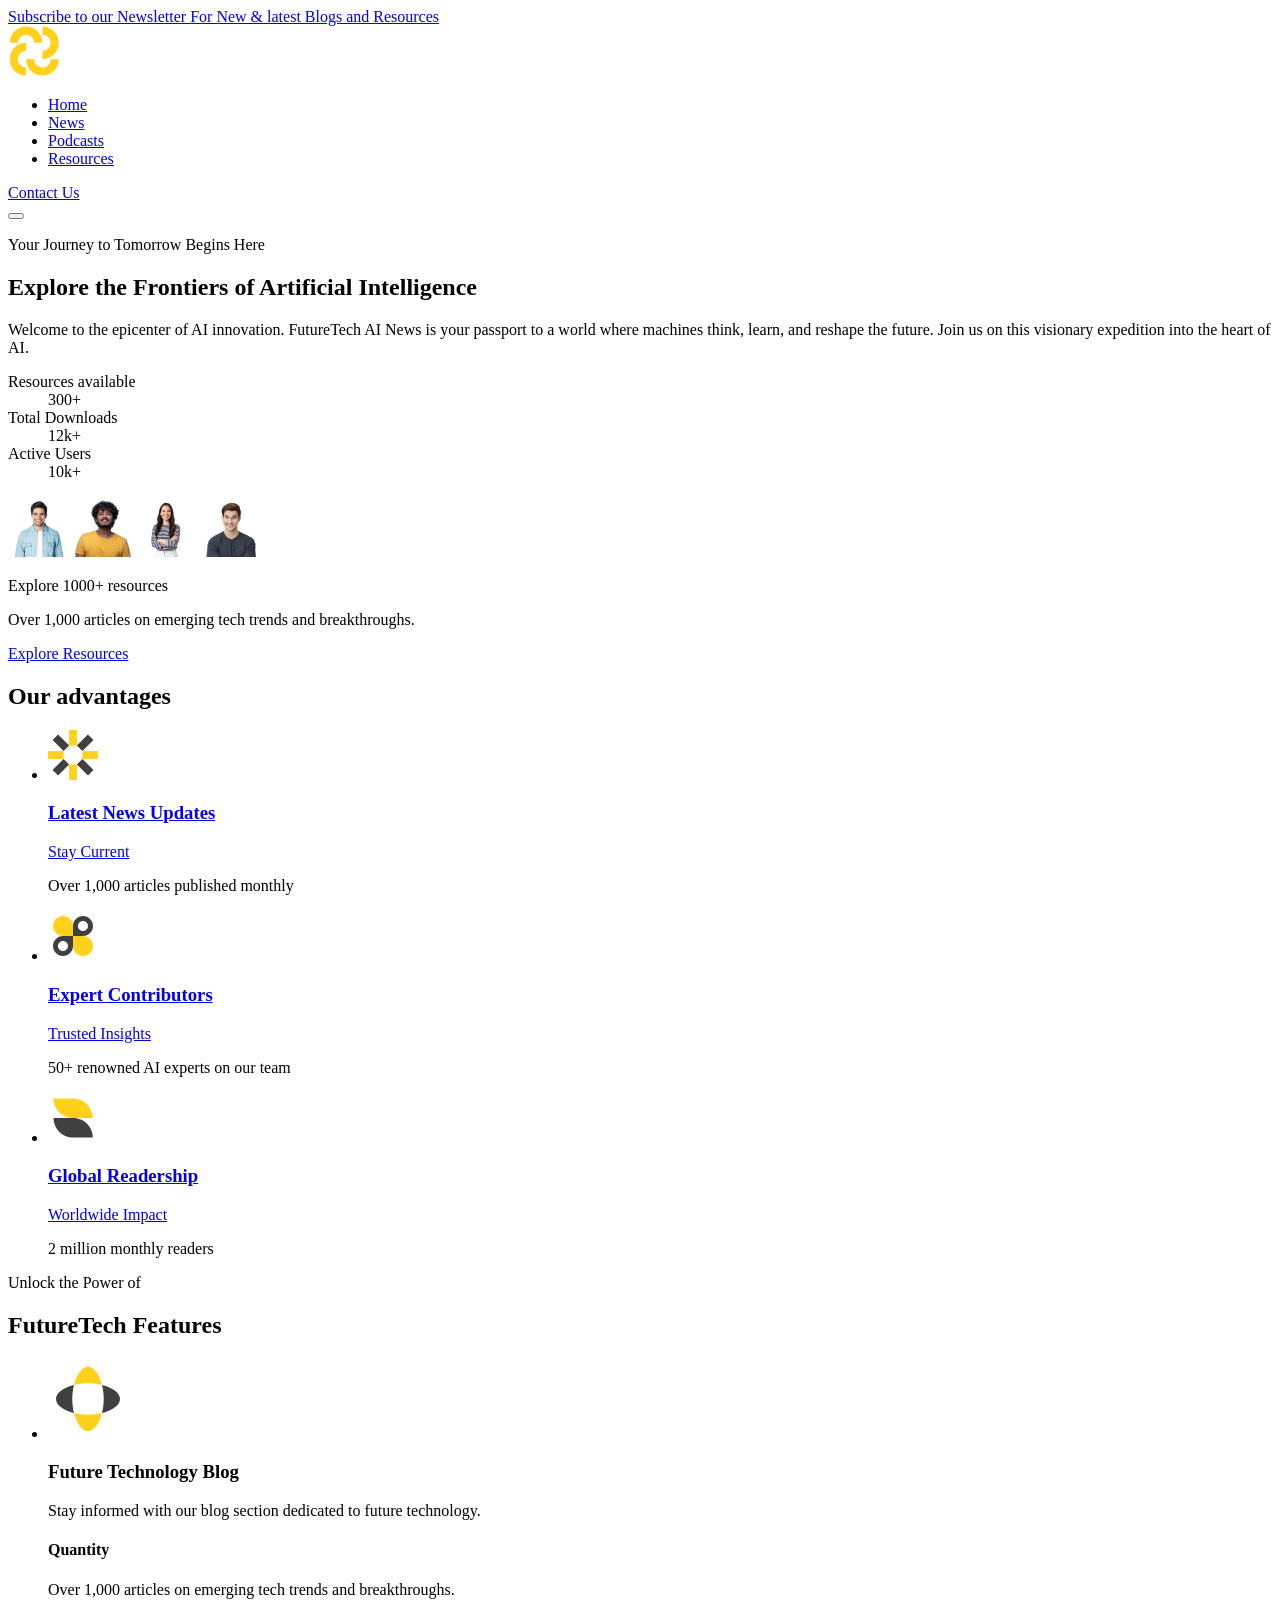
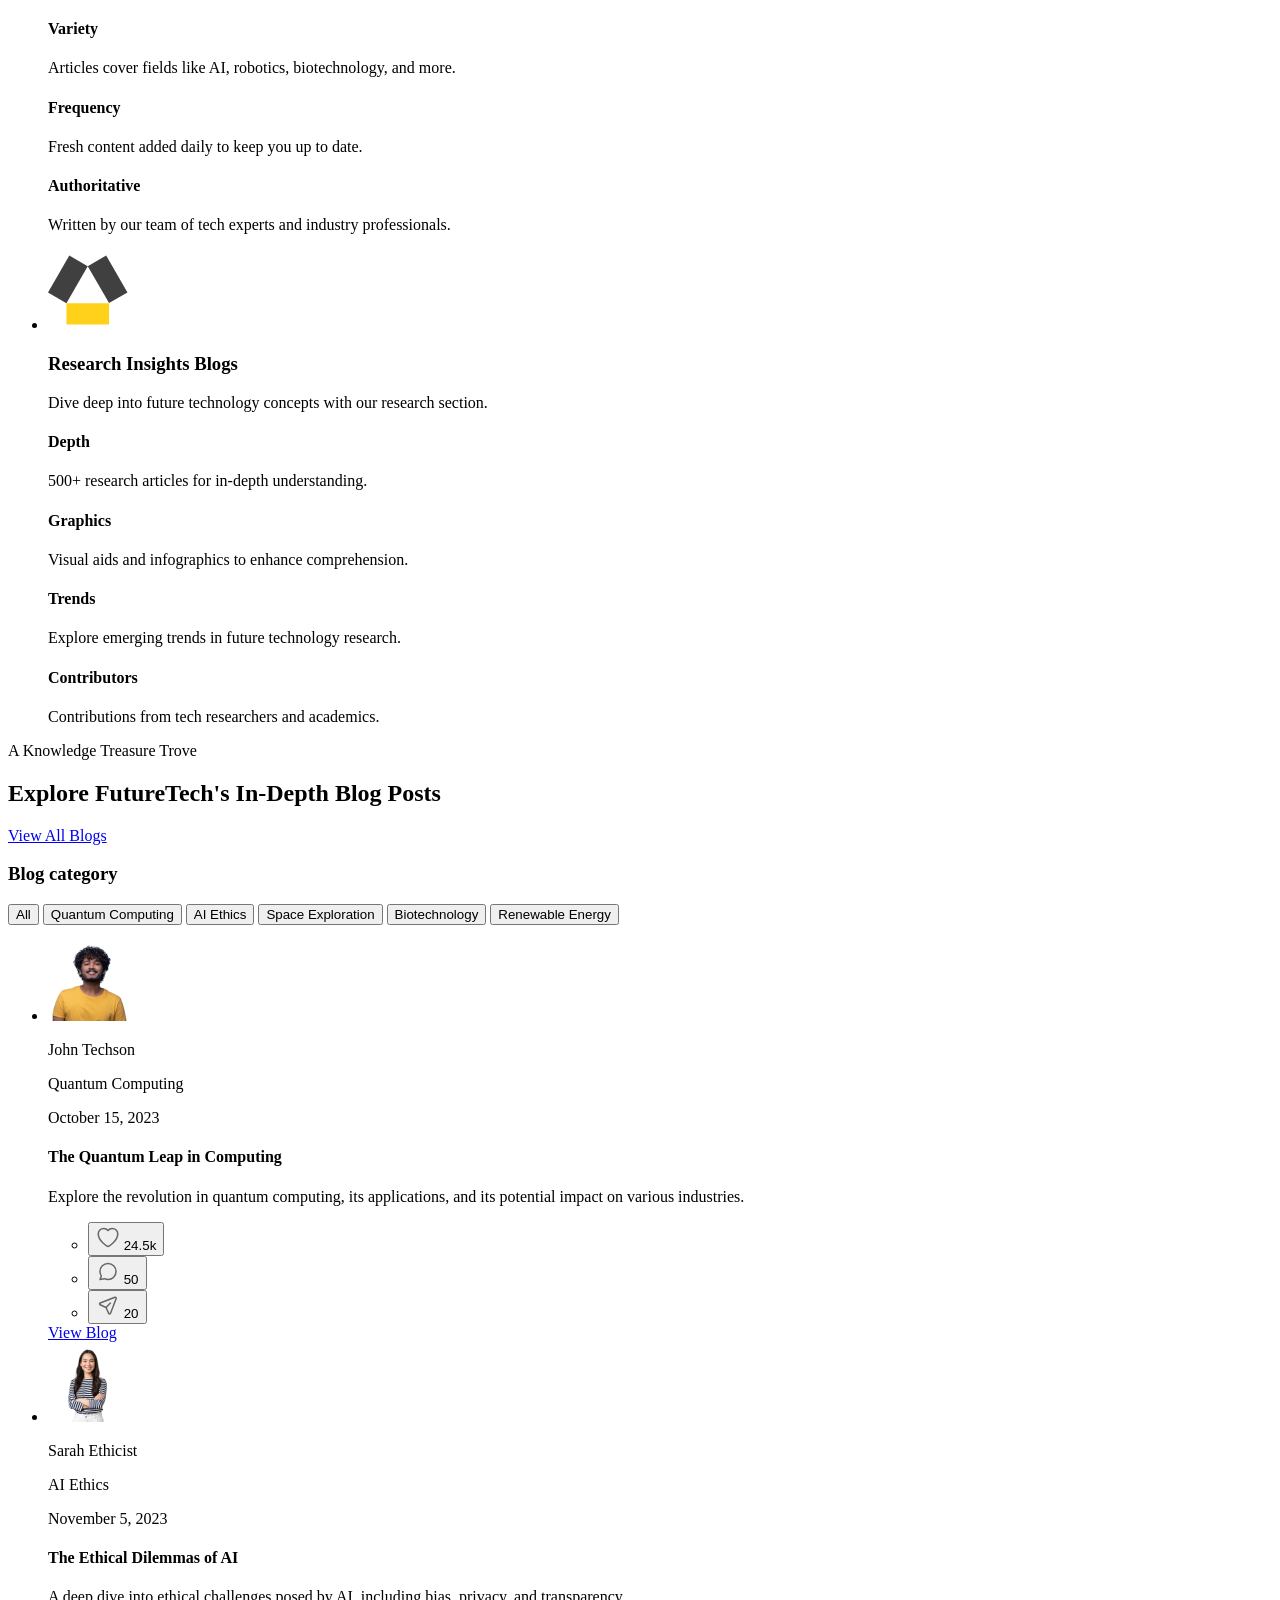
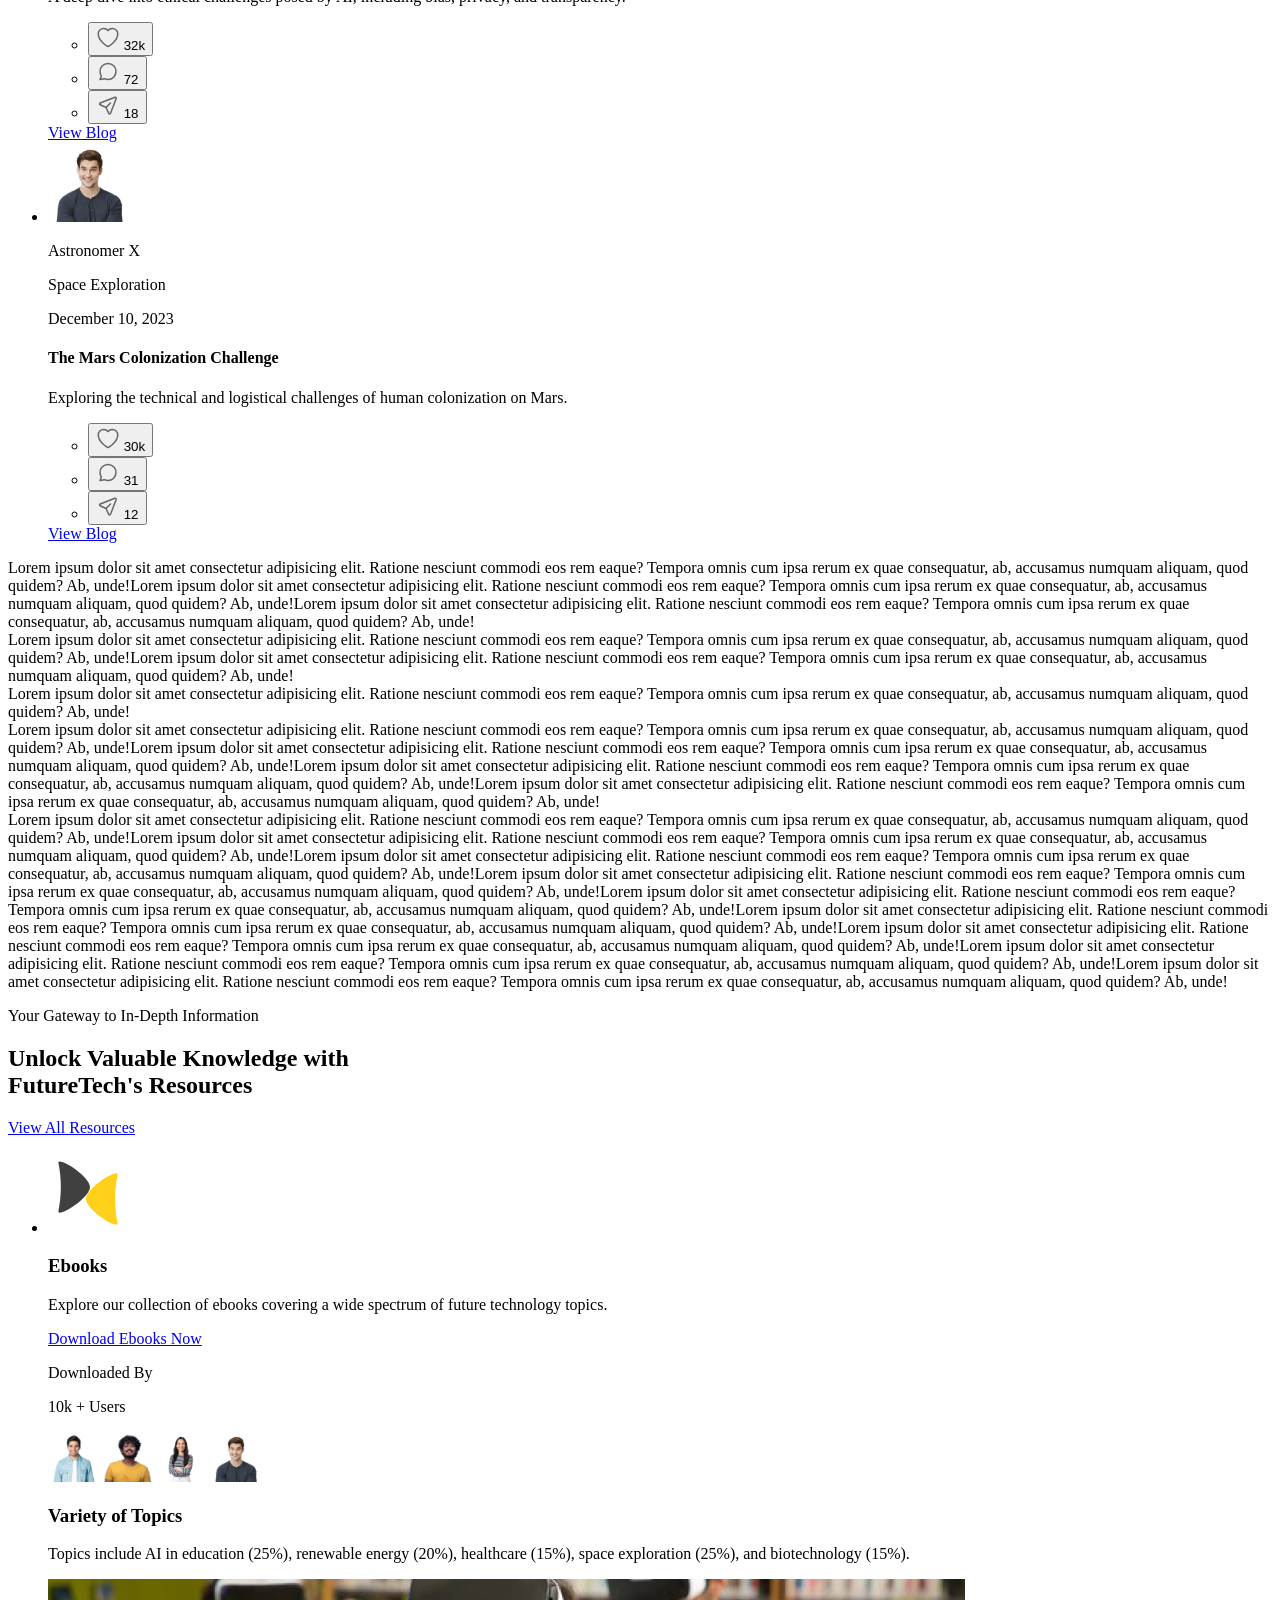
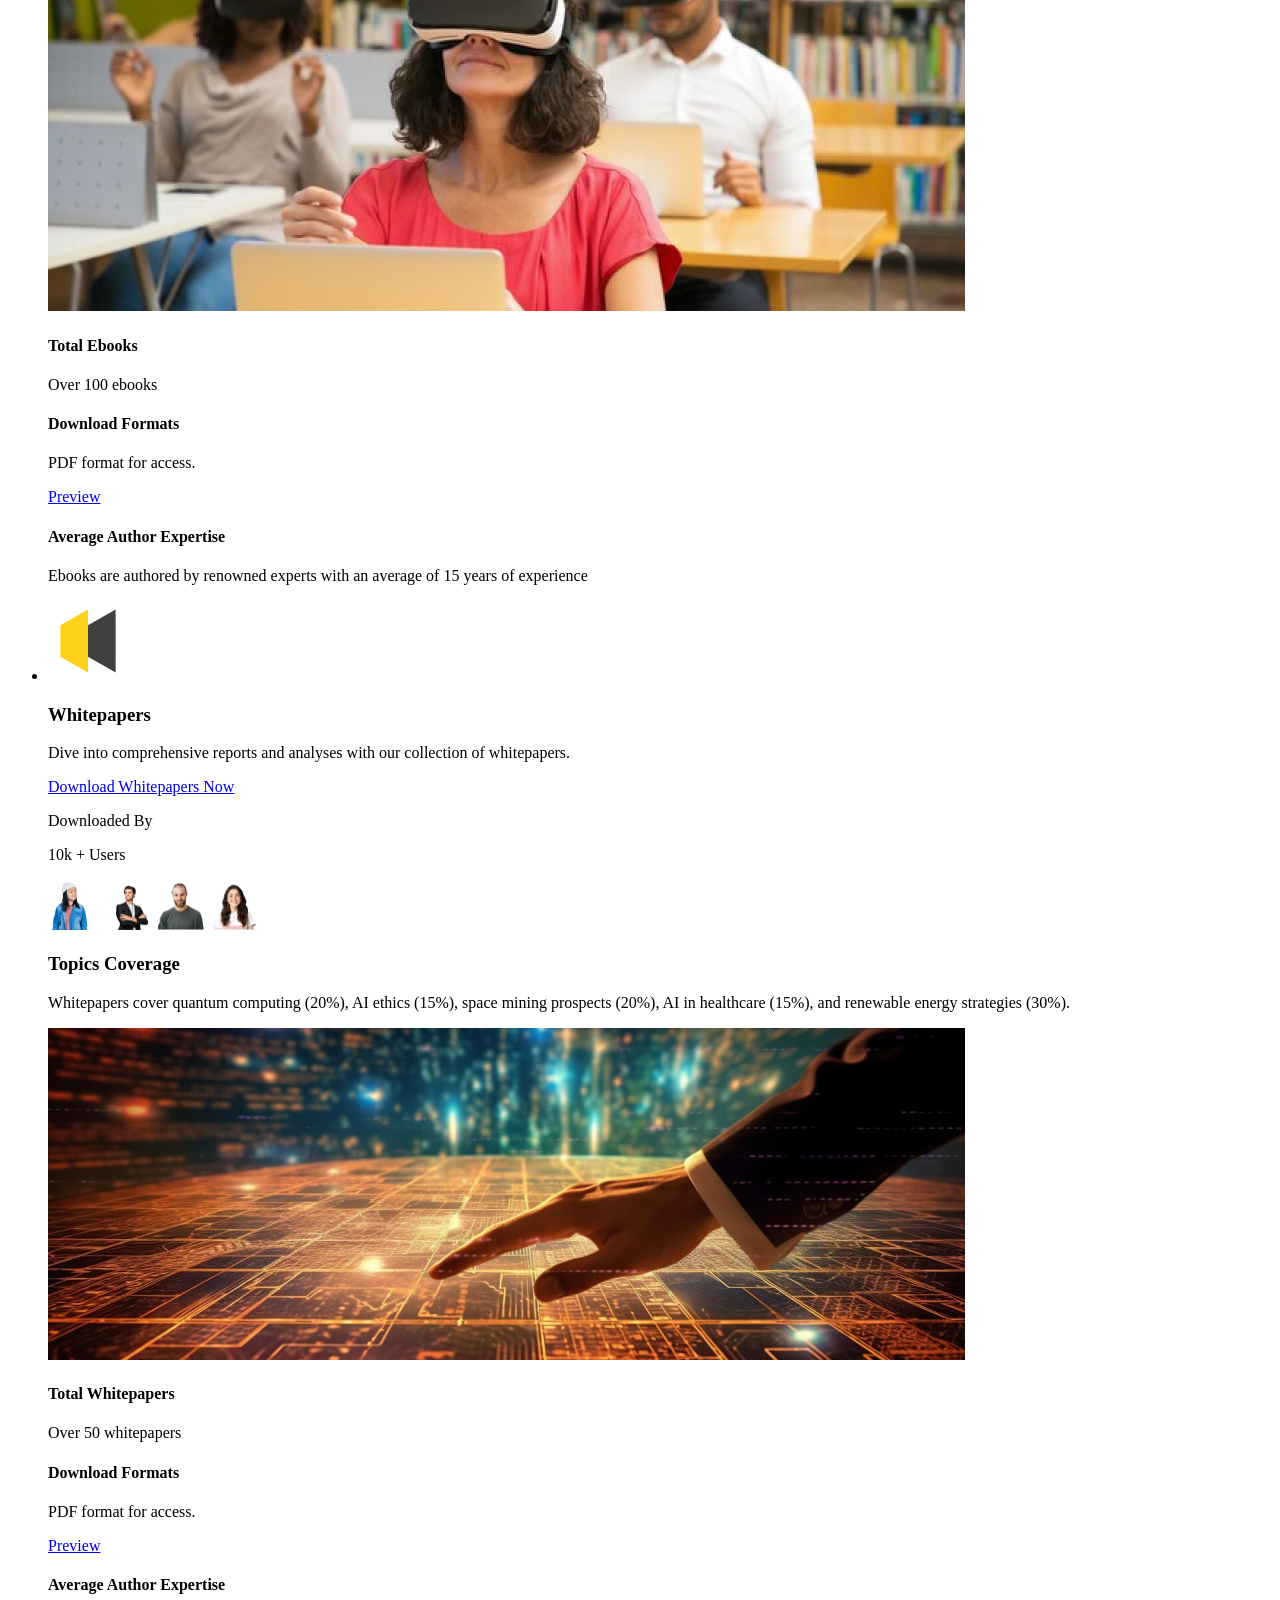
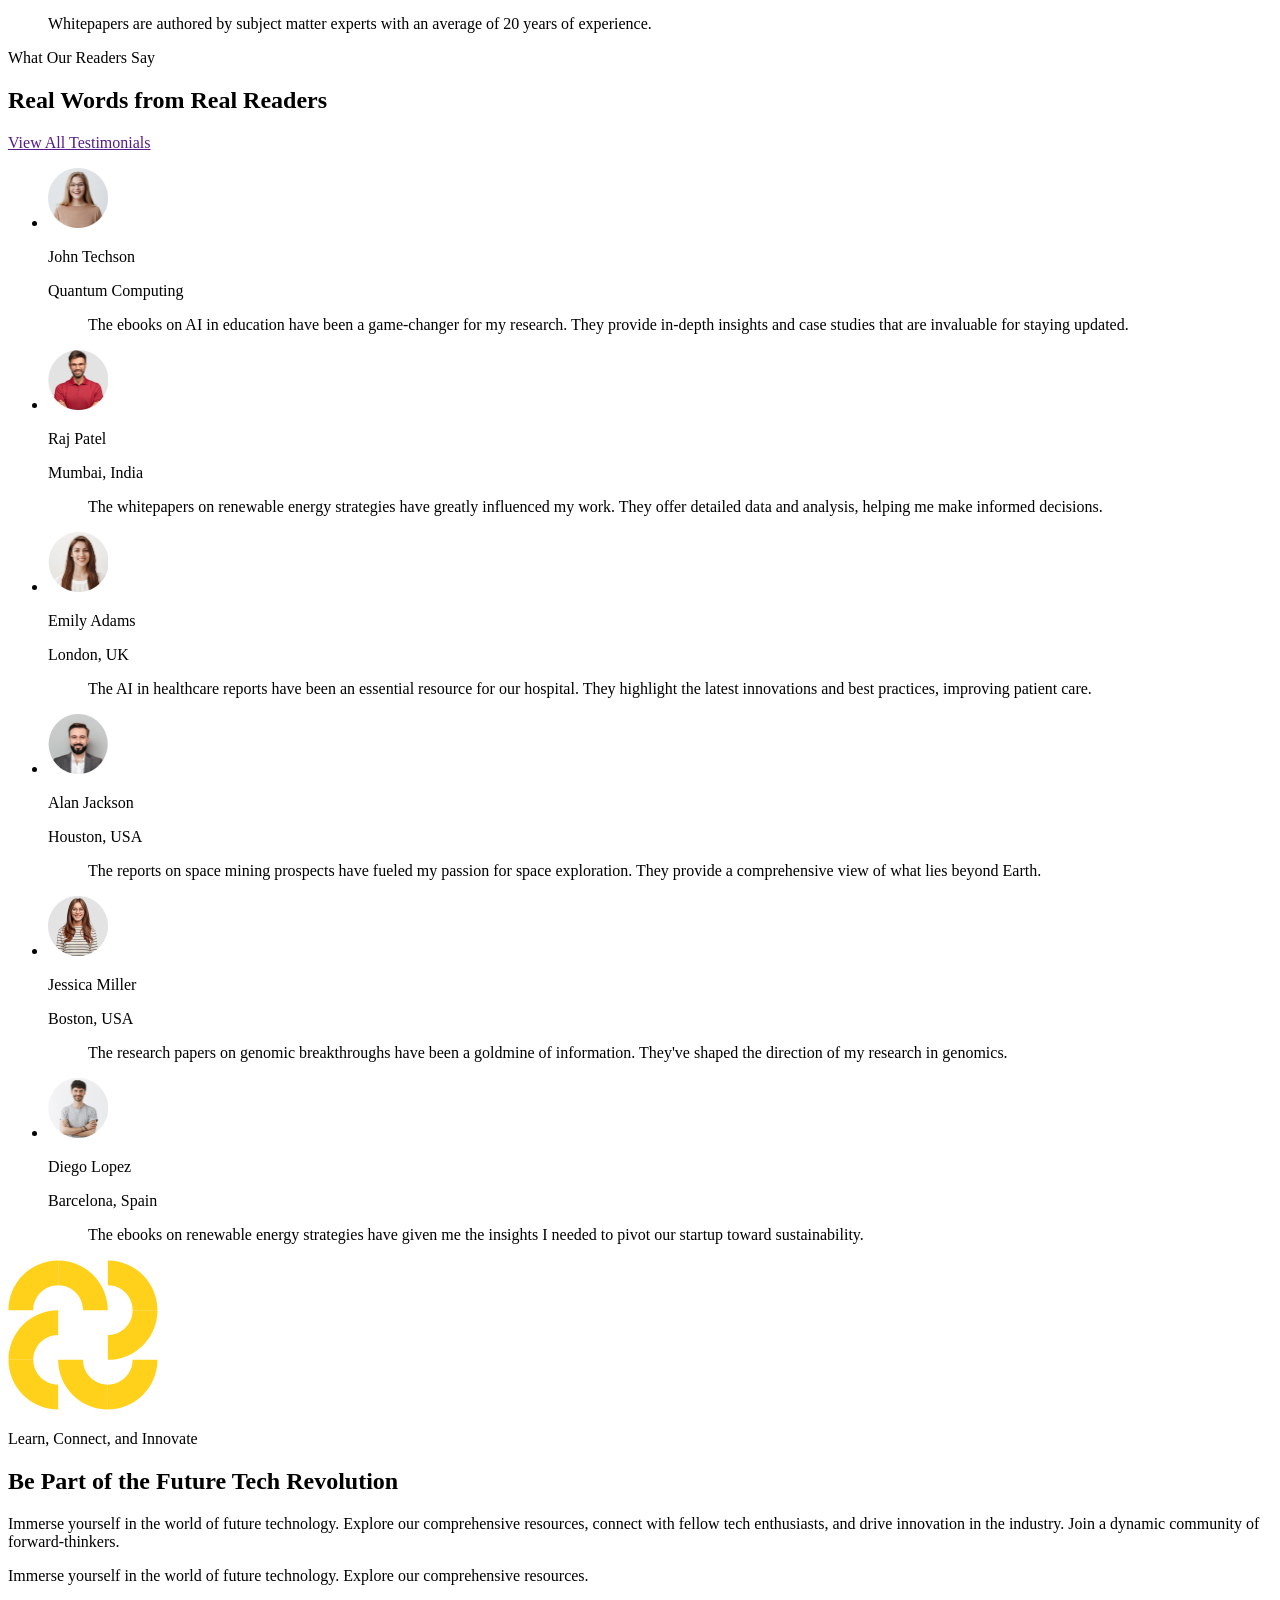
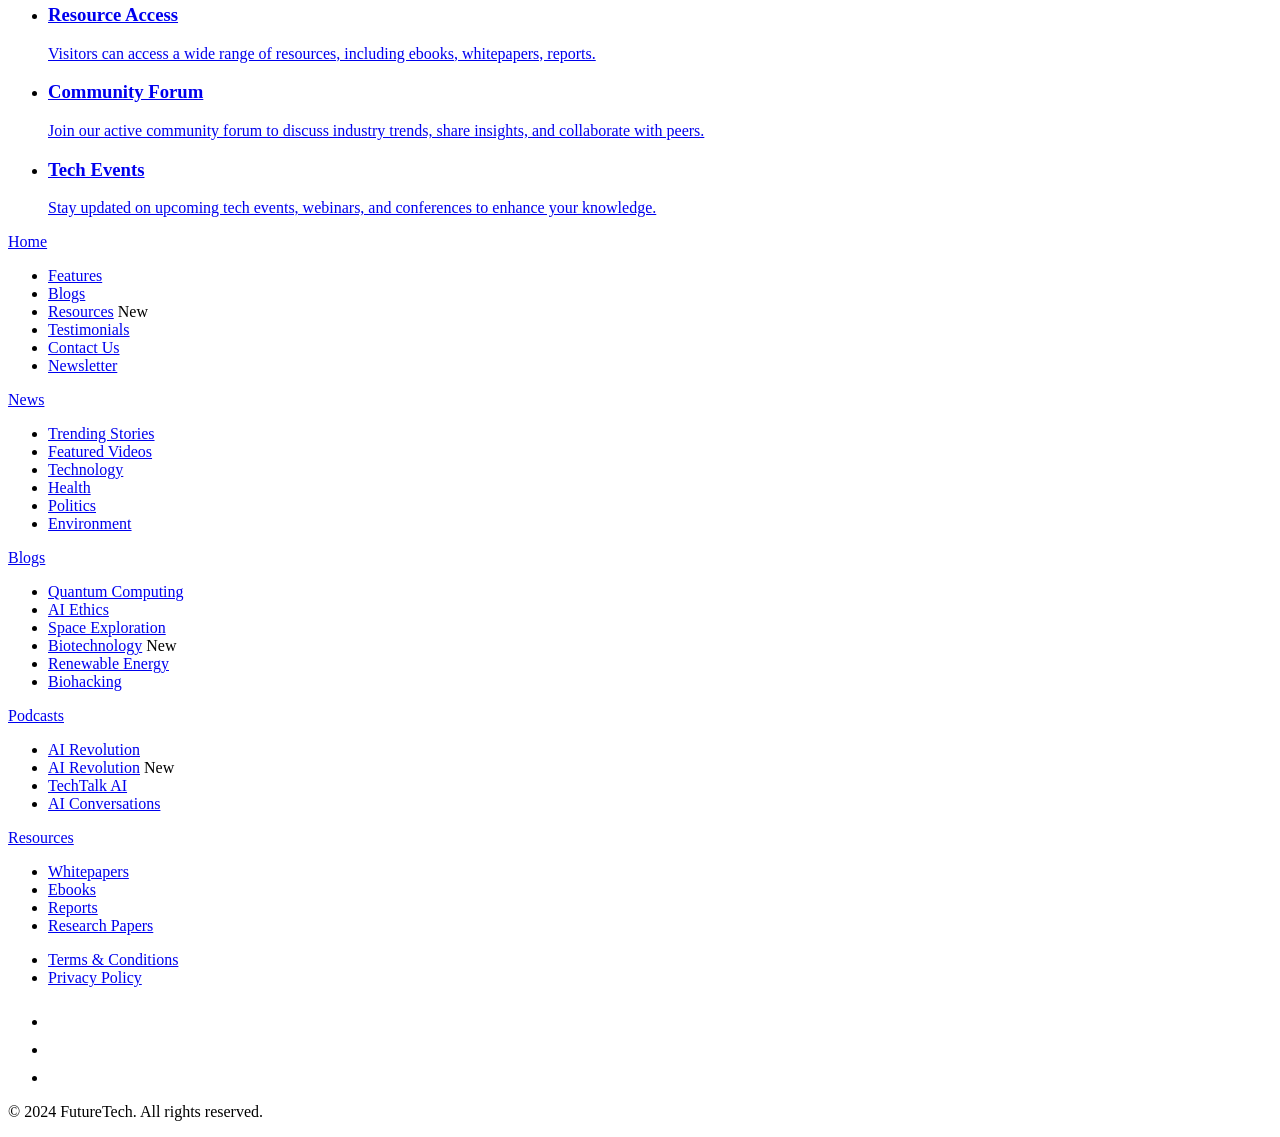
==== commit ee53536b: "Update index.html" ====
--- a/index.html
+++ b/index.html
@@ -8,7 +8,7 @@
       content="width=device-width, user-scalable=no, initial-scale=1.0 maximum-scale=1.0, minimum-scale=1.0"
     />
     <title>Future Tech | Home</title>
-    <link rel="stylesheet" href="/styles/main.css" />
+    <link rel="stylesheet" href="/main.css" />
     <script src="/scripts/main.js" type="module" defer></script>
   </head>
   <body>
